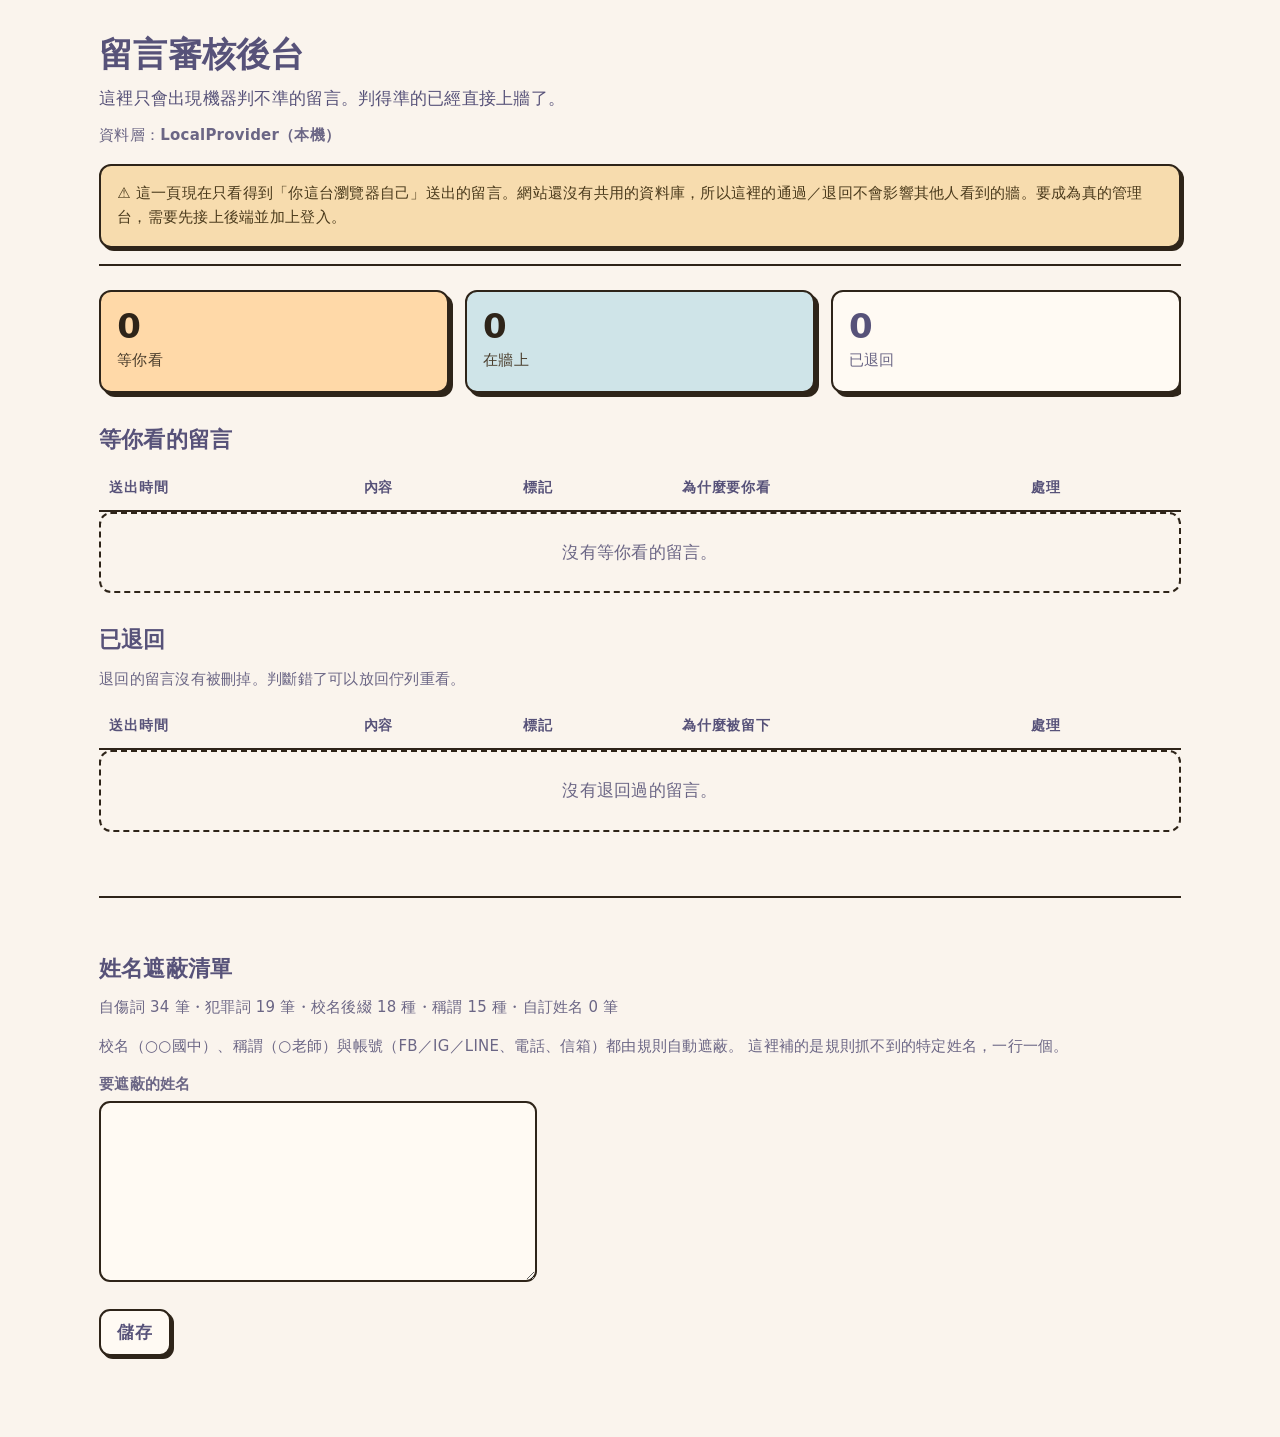
==== admin-k7m2x9.html @ 2429b39d "後台隨站部署，並用五道邊界取代「不部署」 公開頁面不得連到它、robots.txt 不得寫出路徑、noindex、資料層非本機時 自我停用、頁面自己講清楚現在管得到什麼。  ⚠️ 在共用資料庫出現之前" ====
<!doctype html>
<html lang="zh-Hant">
<head>
<meta charset="utf-8">
<meta name="viewport" content="width=device-width, initial-scale=1">
<meta name="robots" content="noindex, nofollow">
<title>留言審核後台</title>
<!-- CSP 用 meta 而不是只靠 _headers：_headers 是 Cloudflare Pages 專用，
     GitHub Pages 完全不讀它（實測線上 404），CSP 因此不會生效。
     meta 版換到任何靜態主機都有效，兩者並存不衝突。 -->
<meta http-equiv="Content-Security-Policy" content="default-src 'self'; img-src 'self' data: blob:; style-src 'self' 'unsafe-inline'; script-src 'self'; connect-src 'self'; font-src 'self'; base-uri 'self'; form-action 'self'">
<link rel="stylesheet" href="styles.css?v=0d4d26f8">
</head>
<body class="admin">

<header class="admin-head">
  <h1>留言審核後台</h1>
  <p class="admin-sub">這裡只會出現機器判不準的留言。判得準的已經直接上牆了。</p>
  <p class="admin-provider">資料層：<strong data-admin="provider">—</strong></p>
  <!-- ⛔ 這塊警語不可拿掉。這一頁是公開可達的，而在 LocalProvider 下它
       只看得到開啟它的那台瀏覽器自己的留言——沒有這段字，它看起來會像
       一個真的在管理全站的後台，那是對使用它的人說謊（G32 在守）。 -->
  <p class="admin-scope" data-admin="scope">—</p>
</header>

<main>
  <ul class="admin-stats" aria-label="目前狀態">
    <li class="admin-stat admin-stat--wait"><b data-admin="count">0</b><span>等你看</span></li>
    <li class="admin-stat admin-stat--live"><b data-admin="count-approved">0</b><span>在牆上</span></li>
    <li class="admin-stat admin-stat--back"><b data-admin="count-rejected">0</b><span>已退回</span></li>
  </ul>

  <section aria-labelledby="q-h">
    <h2 id="q-h">等你看的留言</h2>
    <!-- ⛔ 「為什麼要你看」這一欄不可拿掉：佇列裡只剩機器判不準的留言，
         審核者第一個要知道的不是「這則有什麼旗標」，是「機器在擔心什麼」。 -->
    <table class="queue">
      <thead>
        <tr><th scope="col">送出時間</th><th scope="col">內容</th><th scope="col">標記</th><th scope="col">為什麼要你看</th><th scope="col">處理</th></tr>
      </thead>
      <tbody data-admin="queue"></tbody>
    </table>
    <p class="admin-empty" data-admin="empty">沒有等你看的留言。</p>
  </section>

  <section aria-labelledby="r-h">
    <h2 id="r-h">已退回</h2>
    <!-- ⛔ 退回不刪除（裁定 2026-08-17），而且要能還原：誤判會發生，
         而被誤判的那個人不會知道要來申訴。 -->
    <p class="admin-note">退回的留言沒有被刪掉。判斷錯了可以放回佇列重看。</p>
    <table class="queue">
      <thead>
        <tr><th scope="col">送出時間</th><th scope="col">內容</th><th scope="col">標記</th><th scope="col">為什麼被留下</th><th scope="col">處理</th></tr>
      </thead>
      <tbody data-admin="rejected"></tbody>
    </table>
    <p class="admin-empty" data-admin="rejected-empty">沒有退回過的留言。</p>
  </section>

  <section class="kw-section" aria-labelledby="k-h">
    <h2 id="k-h">姓名遮蔽清單</h2>
    <p class="admin-note" data-admin="kw-summary">—</p>
    <p class="admin-note">校名（○○國中）、稱謂（○老師）與帳號（FB／IG／LINE、電話、信箱）都由規則自動遮蔽。
      這裡補的是規則抓不到的特定姓名，一行一個。</p>
    <form data-admin="kw-form">
      <label for="kw-names">要遮蔽的姓名</label>
      <textarea id="kw-names" data-admin="names" rows="6"></textarea>
      <p><button type="submit">儲存</button></p>
    </form>
    <p class="notice" data-admin="kw-note" hidden></p>
  </section>
</main>

<script src="content.js?v=0d4d26f8"></script>
<script src="js/prefs.js?v=0d4d26f8"></script>
<script src="js/schema.js?v=0d4d26f8"></script>
<script src="js/keywords.js?v=0d4d26f8"></script>
<script src="js/data-provider.js?v=0d4d26f8"></script>
<script src="js/guard.js?v=0d4d26f8"></script>
<script src="js/triage.js?v=0d4d26f8"></script>
<script src="js/admin.js?v=0d4d26f8"></script>
</body>
</html>
---- styles.css ----
/* styles.css — 全站單檔樣式，token 化。
 *
 * 視覺主張（2026-08-21 修正）：「這面牆」是一面**日光下的暖牆**，不是暗牆。
 *   2026-08-20 那版把舞台做成暗牆，Lee 實機看過後的判斷是「太灰暗」——
 *   一個要人願意開口的地方不該讓人覺得走進地下室。舞台改成暖奶油，
 *   留言是貼在牆上的紙，靠陰影與左緣豎線浮起來，不靠明暗對打。
 *   每張紙左緣有一道豎線：金＝還沒有人回應，松青＝已經有人回應了。
 *
 * 色票基底：Rosé Pine Dawn（MIT, github.com/rose-pine/palette）的 base/surface/
 *   overlay/text 直接沿用；強調色沿用它的色相但加深到 WCAG AA
 *   （原始的 gold/love/foam/iris 當文字全部不到 4.5:1，見 :root 註解）。
 *
 * ⛔ 改配色前先跑 node scripts/a11y-probe.js。所有承載文字的組合都算過（見 :root 註解）。
 * ⛔ 零外部資源：無 CDN、無 webfont、無外部圖。字型只用系統字型堆疊（CSP default-src self）。
 */

/* ============================================================
 * 1. 設計代幣
 * ========================================================== */
:root {
  color-scheme: light;
  /* --- 墨與紙：Rosé Pine Dawn。暖奶油，不是灰、更不是暗。 --- */
  --ink:         #575279;   /* Dawn text。紙上 6.66:1／卡上 7.00:1 */
  --ink-soft:    #6b6685;   /* Dawn subtle 加深（原 #797593 只有 4.02）。紙上 4.98:1 */
  --paper:       #faf4ed;   /* Dawn base */
  --card:        #fffaf3;   /* Dawn surface */
  --msg-paper:   #fffaf3;
  --line:        rgba(87, 82, 121, 0.16);
  --line-strong: rgba(87, 82, 121, 0.30);

  /* --- 金：主色。沿用 Dawn gold 的色相，加深到承白字 5.32:1。
   *     ⛔ 不可直接用 Dawn 原色 #ea9d34——承白字只有 2.24:1、當文字只有 2.05:1。
   *     它現在叫 --warm-tint，只做裝飾。 --- */
  --warm:        #9c5c08;   /* 承白字 5.32:1／當文字紙上 4.87:1，兩用皆合格 */
  --warm-text:   #9c5c08;
  --warm-tint:   #ea9d34;   /* Dawn gold。只做邊框與裝飾，永不承載文字 */
  --warm-soft:   #f7dcae;
  --warm-wash:   #fbf0df;

  /* --- 松青：溫暖／已經被回應。取代原本的綠，理由是綠在這組暖色裡會顯髒。 --- */
  --calm:        #56949f;   /* Dawn foam。只做淺底與邊框，永不承載文字 */
  --calm-ink:    #286983;   /* Dawn pine。紙上 5.59:1／卡上 5.88:1／承白字 6.11:1 */
  --calm-text:   #286983;
  --calm-wash:   #e4eef0;

  /* --- 資訊、法律、焦點 --- */
  --focus:       #286983;   /* 承白字 6.11:1 */
  --link:        #286983;   /* 紙上 5.59:1 */
  --ring:        #286983;

  /* --- 牆面：日光下的暖牆。⛔ 不要再做成暗牆（2026-08-20 試過，Lee 否決）。 --- */
  --stage:       #f2e9e1;   /* Dawn overlay */
  --stage-0:     rgba(242, 233, 225, 0);
  --stage-seam:  rgba(87, 82, 121, 0.055);
  --stage-glow:  rgba(234, 157, 52, 0.20);
  --stage-edge:  #e4d9cf;

  /* --- 留言卡左緣豎線：狀態即顏色（對卡片底皆 > 3:1，WCAG 1.4.11） --- */
  --rule-waiting:  #9c5c08;   /* 卡上 5.12:1 */
  --rule-answered: #286983;   /* 卡上 5.88:1 */

  /* --- 草稿標記 --- */
  --draft-bg:    #f7dcae;
  --draft-ink:   #4a3a1c;

  /* --- 分頁主色（2026-08-25 新增）---
   * ⛔ 這兩個色代表「你在哪一頁」，不代表任何狀態。
   *    首頁教會使用者「金＝還沒有人回應／松青＝已經有人回應」；分頁主色一旦跑到
   *    牆上或任何可點元素的字色上，那條規則就會退化成裝飾。
   *    准許位置只有三處：面板當前項左緣、h1 左緣、h2 章節橫條。閘門 G27 在守。
   * 對比（紙 #faf4ed／卡 #fffaf3／面板 #f2e9e1／承白字）：
   *   --case-ink 5.90／6.20／5.37／6.44
   *   --mine-ink 5.62／5.91／5.12／6.14
   * 兩者都是 Rosé Pine Dawn 的色相加深而來（原色 love 3.84、iris 3.47 皆不到 AA）。 */
  --case-ink:    #8c4a5f;   /* cases.html */
  --mine-ink:    #6a5a86;   /* mine.html */

  /* --- 面板底：與 --stage 同值，不新增色相 ---
   * ⛔ --warm 放在它上面只有 4.44:1，不過 AA。面板裡的橘字一律要先坐上
   *    --card(5.12) 或 --warm-wash(4.72)。 */
  --panel:       #f2e9e1;

  /* --- 實色識別帶（面板頁首、跳至主內容、當前字級）---
   * ⛔ 不可用 --ink(#575279)：它當文字沒問題，攤成一大片實色會看出紫調，
   *    跟整站的暖奶油不同調（2026-08-31 實際做出來才看見）。
   *    這個深棕是 --warm(#9c5c08) 的同族暗色，白字 10.87:1。 */
  --band:        #4a3a2c;
  /* 帶子上的次要文字。⛔ 用實色不用 rgba(255,255,255,.8)：
   * 半透明疊色算不出可稽核的比值。--band 上 8.87:1。 */
  --panel-onink: #efe7dd;

  /* --- 求助鈕第二行的號碼：在 --warm 上 4.77:1 ---
   * ⛔ 不可改成 rgba(255,255,255,.9)——半透明疊色算不出可稽核的比值。 */
  --help-num:    #fdf1e0;

  /* --- 留白：六級，全站只用這六個值 ---
   * 節與節 64、子節 24、段落 16。取值以外的間距一律視為違規。 */
  --sp-1: 8px;
  --sp-2: 12px;
  --sp-3: 16px;
  --sp-4: 24px;
  --sp-5: 32px;
  --sp-6: 64px;

  /* --- 字階：五級離散值（17px 基準 ＝ 34／22／17／15／13.6px）---
   * ⛔ 分頁不再用 clamp()：連續值量不出「這是第幾級」，也就沒有階可言。
   *    首頁的彈幕相關字級不吃這一組（那裡的尺寸由軌道高度反推）。 */
  --fs-1: 2rem;
  --fs-2: 1.3rem;
  --fs-3: 1rem;
  --fs-4: 0.88rem;
  --fs-5: 0.8rem;

  /* --- 形狀、節奏、陰影 --- */
  --radius:      12px;
  --radius-sm:   7px;
  --radius-pill: 999px;
  --gap:         clamp(16px, 3vw, 32px);
  --measure:     68ch;
  --shadow-1:    0 1px 2px rgba(87, 82, 121, 0.08);
  --shadow-2:    0 1px 2px rgba(87, 82, 121, 0.10), 0 8px 18px -12px rgba(87, 82, 121, 0.34);
  --shadow-3:    0 2px 5px rgba(87, 82, 121, 0.14), 0 18px 34px -16px rgba(87, 82, 121, 0.44);
  --shadow-up:   0 -12px 24px -20px rgba(87, 82, 121, 0.40);
}

/* 深色模式：把「暖」保住，只換明度關係。
 * 2026-08-19 設計系統盤點出的兩個缺口（--focus 連結 2.49:1、--calm-ink 溫暖字樣 3.07:1）
 * 在這裡修掉——作法是把「當底色的實色」與「當字色的顏色」拆成兩個代幣：
 *   --focus / --calm-ink   永遠是實色底（承白字），兩個主題同值；
 *   --link / --calm-text   是字色，深色模式改亮。 */
/* ⛔ 這個站不跟隨系統深色模式，一律走亮色。
 *
 * 裁定 2026-08-21（Lee）：暗色版本連續三次被判「太灰暗」——
 * 近黑 #0d0b09、紫黑 #191724、暖棕 #1c1512 都一樣。
 * 結論不是「再調一次深色」，是這類網站根本不該有深色版：
 * 一個要人願意開口的地方，不該讓人覺得是在半夜獨自打開它。
 *
 * 原本的深色代幣區塊（約 30 行）已移除，需要時從 git 取回：
 *   git show 94bb1a9:website/styles.css
 *
 * :root 的 color-scheme: light 是必要的——沒有它，系統深色模式下
 * 表單元件（textarea、input、捲軸）仍會被瀏覽器畫成深色，與頁面打架。
 */


/* ============================================================
 * 2. 基礎與字階
 * ========================================================== */
* { box-sizing: border-box; }

html { -webkit-text-size-adjust: 100%; }
/* font-size 見檔尾「無障礙工具列」一節：基準掛在 html 才切得動 */

body {
  margin: 0;
  padding: 0 var(--gap) 64px;
  background: var(--paper);
  color: var(--ink);
  font-family: "Noto Sans TC", "PingFang TC", "Microsoft JhengHei", system-ui, sans-serif;
  font-size: 1rem;
  line-height: 1.75;
  /* 中文在螢幕上稍微鬆開字距比較好讀，也讓整體慢下來——這個網站不該讀起來很急 */
  letter-spacing: 0.015em;
}

main, header, footer { max-width: var(--measure); margin-inline: auto; }

/* 層次靠字重、字距、留白拉開，不靠再多加一種顏色 */
h1, h2, h3 { line-height: 1.3; letter-spacing: 0.005em; font-weight: 700; }
h1 { font-size: clamp(1.6rem, 5vw, 2.4rem); margin: 0 0 0.4em; }
h2 { font-size: clamp(1.2rem, 3.2vw, 1.5rem); margin-top: 2.2em; }
h3 { font-size: 1.06rem; margin: 0 0 0.4em; letter-spacing: 0.02em; }

.tagline { font-size: 1.08em; color: var(--ink-soft); max-width: 34ch; }
.alias-line { color: var(--ink-soft); font-size: 0.95em; }
.hint { color: var(--ink-soft); font-size: 0.92em; }

a { color: var(--link); text-underline-offset: 3px; }
a:focus-visible,
button:focus-visible,
input:focus-visible,
textarea:focus-visible,
[tabindex]:focus-visible {
  outline: 3px solid var(--ring);
  outline-offset: 2px;
}

/* ============================================================
 * 3. 按鈕
 * ========================================================== */
button {
  padding: 10px 20px;
  border: 0;
  border-radius: var(--radius-sm);
  background: var(--warm);
  color: #fff;
  font: inherit;
  font-weight: 600;
  letter-spacing: 0.04em;
  cursor: pointer;
  transition: background-color 0.14s ease, box-shadow 0.14s ease;
}
button:hover { background: var(--warm-text); }
/* 次要鈕仍靠 DOM 順序決定（沿用既有結構，沒有新增 class）。
 * ⚠️ 這條的 margin-left 會誤傷所有「相鄰按鈕」，包括彈幕卡上的五顆鼓勵鈕
 * （每顆多吃 8px，五顆就是 32px，正好是計數變兩位數時被裁掉的那一截）
 * 與工具列，所以下面兩處把它歸零。 */
button + button { margin-left: 8px; background: var(--ink-soft); }
button + button:hover { background: var(--ink); }
.msg-reactions button + button,
.wall-toolbar button + button { margin-left: 0; }
/* 停用態原本完全沒有樣式，看起來跟可按的鈕一模一樣 */
button:disabled,
button:disabled:hover {
  background: var(--line-strong);
  color: var(--ink-soft);
  cursor: not-allowed;
  box-shadow: none;
}

/* ============================================================
 * 4. 橫幅與通知
 * ========================================================== */
.demo-notice {
  margin: 0 calc(var(--gap) * -1);
  padding: 11px var(--gap);
  background: var(--warm-soft);
  color: #3a2b1d;                 /* 8.74:1 */
  font-size: 0.92em;
  border-bottom: 1px solid rgba(58, 43, 29, 0.18);
}



/* 通知列承載白字，用深綠（--calm 只做淺色底與邊框） */
.notice {
  background: var(--calm-ink);
  color: #fff;                    /* 5.42:1 */
  border-radius: var(--radius-sm);
  padding: 11px 15px;
  font-size: 0.92em;
  box-shadow: var(--shadow-1);
}

/* 草稿標記：改成實色塊＋深字。原本是亮黃斜紋配 --ink，
 * 深色模式下字翻白、斜紋還是亮黃，整段讀不到（2026-08-19 設計系統盤點第 4 項）。 */
.draft-badge {
  display: block;
  background: var(--draft-bg);
  color: var(--draft-ink);
  border: 0;
  border-left: 4px solid var(--warm);
  border-radius: 0 var(--radius-sm) var(--radius-sm) 0;
  padding: 10px 14px;
  font-size: 0.9em;
}

/* ============================================================
 * 5. 外框（shell）：桌機＝左主區＋右常駐面板；手機＝主區滿版＋底部 tab bar
 * 面板常駐是裁定（2026-08-19 Q8）——收起來就變成選單，不叫面板了。
 * ========================================================== */
.sr-only {
  position: absolute;
  width: 1px; height: 1px;
  padding: 0; margin: -1px;
  overflow: hidden;
  clip-path: inset(50%);
  white-space: nowrap;
}

/* 明確排出三列，兩條橫幅各佔一列。
 * 原本只宣告 "main panel" 一列：橫幅用 grid-column: 1/-1 佔掉自動產生的第二列，
 * 面板的外層 <div data-shell> 於是被自動排到第三列第一欄——
 * 桌機版的「常駐右側面板」其實掉到牆的下面，右邊那 280px 是空的。
 * 這是實測 getBoundingClientRect 抓到的（面板 top=807.9、left=0、width=984.8）。 */
body.shell-layout {
  padding: 0;
  min-height: 100vh;
  display: grid;
  grid-template-columns: 1fr var(--panel-w, 292px);
  grid-template-rows: auto auto minmax(0, 1fr);
  grid-template-areas:
    "simnotice  simnotice"
    "demonotice demonotice"
    "main       panel";
}
body.shell-layout .sim-notice  { grid-area: simnotice;  margin: 0; }
body.shell-layout .demo-notice { grid-area: demonotice; margin: 0; }
body.shell-layout > [data-shell] { grid-area: panel; min-width: 0; }

.shell-main {
  grid-area: main;
  min-width: 0;              /* 沒有這行，彈幕舞台會把格線撐爆 */
  display: flex;
  flex-direction: column;
  padding: 0 var(--gap);
}

/* 主區內的區塊不再套 --measure 置中：彈幕要滿版才有衝擊力 */
body.shell-layout .shell-main > * { max-width: none; margin-inline: 0; }

/* <main> 原本是 block，彈性鏈在這裡斷掉——.wall-region 的 flex:1 對一個 block 父層無效，
 * 所以舞台高度以前只能靠 min-height: 52vh 硬撐。把 <main> 接回彈性鏈，
 * 舞台才會真的吃掉剩下的高度（也才不用寫死 vh）。 */
body.shell-layout .shell-main > main {
  flex: 1 1 auto;
  display: flex;
  flex-direction: column;
  min-height: 0;
}

/* ---- 右側面板：四段式垂直軌 ----
 * 由上到下＝識別 → 動作 → 去處 → 求助。四段的視覺重量刻意不相等：
 * 只有「說出你的事」有外框、只有求助鈕是實色，其餘是安靜的目錄項。
 *
 * ⛔ 面板底是 --panel(#f2e9e1)，--warm(#9c5c08) 放在它上面只有 4.44:1，不過 AA。
 *    面板裡任何橘字都必須先坐上一塊淺底（--card 5.12／--warm-wash 4.72）才合格。
 *    改面板配色前先跑 node scripts/a11y-probe.js，並自己算一次比值。
 */
.shell-panel {
  position: sticky;
  top: 0;
  align-self: start;
  height: 100vh;
  display: flex;
  flex-direction: column;
  padding: var(--sp-4) var(--sp-3) var(--sp-3);
  background: var(--panel);
  border-left: 1px solid var(--line);
  /* 項目多到超過一個畫面時要捲得動，否則求助鈕會被擠出視窗外 */
  overflow-y: auto;
}

/* ---- 段一：識別 ----
 * 全站唯一常駐的元件，理當承載站名。分頁的頁首因此不必再重複一次站名。 */
.shell-brand {
  padding: 0 var(--sp-1) var(--sp-3);
  border-bottom: 1px solid var(--line);
}
.shell-brand-name {
  margin: 0;
  display: flex;
  align-items: center;
  gap: 10px;
  font-size: 20px;
  font-weight: 700;
  line-height: 1.3;
  letter-spacing: 0.08em;
  color: var(--ink);              /* --panel 上 6.07:1 */
}
/* 站名前的豎線＝整站的識別記號，跟留言卡左緣是同一個語彙 */
.shell-brand-name::before {
  content: "";
  flex: 0 0 auto;
  width: 5px;
  height: 1.05em;
  border-radius: 2px;
  background: var(--warm);        /* 色條非文字，--panel 上 4.44:1 ≥ 3 */
}
.shell-brand-tag {
  margin: 6px 0 0;
  font-size: 0.85em;
  line-height: 1.5;
  color: var(--ink-soft);         /* --panel 上 4.53:1，過但貼線，⛔ 不可再調淺 */
}

.shell-panel ul {
  list-style: none;
  margin: 0;
  padding: 0;
  display: flex;
  flex-direction: column;
  gap: 2px;
}

/* ---- 段二：動作 ----
 * 「說出你的事」是動作不是去處，所以它是面板上唯一的外框鈕。
 * ⛔ 底色不可拿掉：--warm-text 直接放在面板底上只有 4.44:1，
 *    是這塊 --warm-wash(4.72:1) 把它撐過 AA 的。 */
.shell-nav-li--action { margin: var(--sp-3) 0 var(--sp-4); }
/* ⛔ 這幾條必須比 .shell-nav-item 更高權重（多掛一層 .shell-panel）。
 *    兩者同為 0,1,0 時後定義的贏，而基底 .shell-nav-item 寫在下面一段——
 *    外框與底色會被 border:0 / background:transparent 靜默吃掉，
 *    畫面上看起來就是「外框鈕沒有外框」，而且不會有任何錯誤。 */
.shell-panel .shell-nav-item--action {
  border: 1px solid var(--warm);
  border-radius: var(--radius-sm);
  background: var(--warm-wash);
  color: var(--warm-text);        /* --warm-wash 上 4.72:1 */
  font-weight: 700;
}
.shell-panel .shell-nav-item--action .shell-nav-note { color: var(--warm-text); opacity: 0.85; }
.shell-panel .shell-nav-item--action:hover { background: var(--card); }   /* --card 上 5.12:1 */

/* ---- 段三：去處 ----
 * 每一項＝24px 圖標 ＋ 標籤 ＋ 一行說明。有了說明行，這一列就不再讀成按鈕。 */
.shell-nav-item {
  display: grid;
  grid-template-columns: 24px 1fr;
  align-items: start;
  gap: 0 12px;
  width: 100%;
  text-align: left;
  padding: 10px 12px;
  border: 0;
  border-left: 4px solid transparent;
  border-radius: 0 var(--radius-sm) var(--radius-sm) 0;
  background: transparent;
  color: var(--ink);              /* --panel 上 6.07:1 */
  font: inherit;
  font-size: 1em;
  letter-spacing: inherit;
  text-decoration: none;
  cursor: pointer;
  /* ⛔ 只動 background-color 與 border-color：不做位移，面板每頁都在，
   *    常駐元件上的位移動畫會變成整站的抖動。 */
  transition: background-color 0.14s ease, border-color 0.14s ease;
}
.shell-nav-icon {
  grid-row: span 2;
  width: 24px;
  height: 24px;
  margin-top: 2px;
  color: var(--ink-soft);         /* 線稿非文字，--panel 上 4.53:1 ≥ 3 */
}
.shell-nav-label { display: block; font-size: 0.97em; line-height: 1.45; }
.shell-nav-note {
  display: block;
  margin-top: 1px;
  font-size: 0.8em;
  line-height: 1.45;
  color: var(--ink-soft);         /* --panel 上 4.53:1 */
}
/* 桌機用完整標籤，手機用 short——同一份 DOM，兩種長度 */
.shell-nav-item .nav-short { display: none; }

.shell-nav-item:hover { background: var(--warm-wash); }

/* 當前項＝整列換成白卡＋左緣 4px 該頁主色。
 * ⛔ 白卡不是裝飾，是對比的必要條件：橘字只有坐在 --card 上才有 5.12:1。 */
.shell-nav-item[aria-current="page"] {
  background: var(--card);
  border-left-color: var(--warm);
  box-shadow: var(--shadow-1);
}
.shell-nav-item[aria-current="page"] .shell-nav-label {
  color: var(--warm-text);        /* --card 上 5.12:1 */
  font-weight: 700;
}
.shell-nav-item[aria-current="page"] .shell-nav-icon { color: var(--warm-text); }
/* 分頁主色的准許位置之一：面板當前項左緣（其餘兩處＝h1 左緣、h2 章節橫條）。
 * ⛔ 只准出現在 border-left-color，不得成為任何可點元素的前景色（閘門 G27 在守）。 */
.shell-nav-item[data-nav-id="cases"][aria-current="page"] { border-left-color: var(--case-ink); }
.shell-nav-item[data-nav-id="law"][aria-current="page"]   { border-left-color: var(--calm-ink); }

/* ---- 段四：求助 ----
 * 釘在面板底部並與導覽拉開距離——它不是「其中一個去處」。
 * 整個面板只有它是實色，視覺份量刻意最重。 */
.shell-help {
  position: relative;
  margin-top: auto;
  display: flex;
  align-items: center;
  gap: 10px;
  width: 100%;
  background: var(--warm);
  color: #fff;                    /* --warm 上 5.32:1 */
  border: 0;
  border-radius: var(--radius-sm);
  padding: 13px 15px;
  font: inherit;
  font-weight: 700;
  text-align: left;
  line-height: 1.4;
  letter-spacing: inherit;
  cursor: pointer;
  box-shadow: var(--shadow-1);
  transition: box-shadow 0.14s ease;
}
.shell-help::before {
  content: "";
  position: absolute;
  left: 0; right: 0; top: calc(var(--sp-3) * -1);
  border-top: 1px solid var(--line);
}
.shell-help:hover { box-shadow: var(--shadow-2); }
.shell-help-text { display: block; }
.shell-help-t { display: block; }
/* 號碼印在鈕上，不必先點開對話框才看得到（Kids Helpline 的做法）。
 * ⛔ 用實色 --help-num 而不是 rgba(255,255,255,.9)：半透明白算不出可稽核的比值。 */
.shell-help-n {
  display: block;
  margin-top: 3px;
  font-size: 0.82em;
  font-weight: 400;
  letter-spacing: 0.08em;
  font-variant-numeric: tabular-nums;
  color: var(--help-num);         /* --warm 上 4.77:1 */
}
/* 桌機不用圖標——鈕上已經有兩行字。圖標是給手機圓鈕用的。 */
.shell-help-icon { display: none; }

/* ============================================================
 * 6. 首屏：站名、規模、身分分流
 * ========================================================== */
.site-mark {
  padding: 10px 0 8px;
  display: flex;
  flex-wrap: wrap;
  align-items: baseline;
  gap: 2px 14px;
  border-bottom: 1px solid var(--line);
  margin-bottom: 8px;
}
/* 站名前面那道橘色豎線＝整個網站的識別記號，跟留言卡左緣是同一個語彙 */
.site-mark h1 {
  font-size: clamp(1.2rem, 2.1vw, 1.6rem);
  margin: 0;
  letter-spacing: 0.06em;
  display: inline-flex;
  align-items: center;
  gap: 10px;
}
.site-mark h1::before {
  content: "";
  width: 5px;
  height: 1.05em;
  background: var(--warm);
  border-radius: 2px;
}
.site-mark .tagline {
  margin: 0;
  font-size: 1em;
  max-width: none;
  color: var(--warm-text);        /* 紙上 5.47:1。標語是橘的——這是這個站對你的承諾 */
  font-weight: 600;
}
.site-mark .wall-scale { margin: 0; flex-basis: 100%; }
.site-mark .triage { flex-basis: 100%; margin: 6px 0 0; }
.site-mark .alias-line { flex-basis: 100%; margin: 3px 0 0; font-size: 0.82em; line-height: 1.4; }

/* 首屏數字：規模本身就是論述 */
.wall-scale {
  margin: 0 0 8px;
  font-size: 0.92em;
  line-height: 1.3;
  color: var(--ink-soft);
}
/* 數字放大但把行高鎖成 1——不鎖的話這一行光行框就吃掉 46px，
 * 那是從彈幕舞台身上偷走的高度（桌機一條軌道 108px）。 */
.wall-scale strong {
  font-variant-numeric: tabular-nums;
  font-size: 1.6em;
  line-height: 1;
  font-weight: 700;
  color: var(--warm-text);
  letter-spacing: -0.01em;
  margin-right: 1px;
}

/* ---- 首屏分流（版型 C）----
 * 四個國際反霸凌網站的共同做法：一進站先問「你是誰、你要幹嘛」。
 * 三張卡的視覺份量刻意不相等：「我被霸凌」是這個站存在的理由，
 * 所以它是唯一的實色卡；另外兩條走「卡片＋左緣色條」的次級樣式。
 * 顏色沿用全站語彙：橘＝正在受苦的人、綠＝給溫暖的人、藍＝資訊與法律。 */
.triage {
  list-style: none;
  margin: 0 0 8px;
  padding: 0;
  display: grid;
  gap: 10px;
  /* min() 讓窄螢幕也能排成兩欄——三條路各佔一整列會把首屏推掉 60px，
   * 那 60px 是彈幕舞台的半條軌道以上。 */
  grid-template-columns: repeat(auto-fit, minmax(min(100%, 150px), 1fr));
}
.triage-item {
  display: block;
  width: 100%;
  text-align: left;
  border: 1px solid var(--line);
  border-left: 4px solid var(--line-strong);
  border-radius: 0 var(--radius-sm) var(--radius-sm) 0;
  background: var(--card);
  padding: 8px 13px;
  font: inherit;
  cursor: pointer;
  text-decoration: none;
  box-shadow: var(--shadow-1);
  transition: box-shadow 0.14s ease, background-color 0.14s ease, border-color 0.14s ease;
}
.triage-item .t-label { display: block; font-size: 1em; font-weight: 700; letter-spacing: 0.04em; line-height: 1.35; }
.triage-item .t-note  { display: block; font-size: 0.82em; margin-top: 1px; line-height: 1.4; }

.triage-victim {
  background: var(--warm);
  border-color: var(--warm);
  border-left-color: var(--warm-text);
  box-shadow: 0 2px 6px rgba(180, 83, 9, 0.3);
}
.triage-victim .t-label { color: #fff; }      /* 5.02:1 */
.triage-victim .t-note  { color: #fff6ec; }   /* 4.70:1 */
.triage-victim:hover { background: var(--warm-text); border-color: var(--warm-text); }

.triage-bystander { border-left-color: var(--calm-ink); }
.triage-bystander .t-label { color: var(--ink); }
.triage-bystander .t-note  { color: var(--ink-soft); }
.triage-bystander:hover { background: var(--calm-wash); }

.triage-learn { border-left-color: var(--focus); }
.triage-learn .t-label { color: var(--ink); }
.triage-learn .t-note  { color: var(--ink-soft); }
.triage-learn:hover { background: var(--card); }

.triage-item:hover { box-shadow: var(--shadow-2); }

/* ============================================================
 * 7. 留言牆
 * ========================================================== */
.wall-region { flex: 1 1 auto; display: flex; flex-direction: column; min-height: 0; }

/* ---- 檢視切換：做成安靜的分段控制，選取態用墨色不用藍色方塊 ---- */
.wall-toolbar {
  display: flex;
  flex-wrap: wrap;
  align-items: center;
  gap: 6px;
  margin-bottom: 8px;
}
.wall-toolbar button {
  background: transparent;
  color: var(--ink-soft);
  border: 1px solid var(--line);
  border-radius: var(--radius-pill);
  padding: 5px 14px;
  font-size: 0.86em;
  font-weight: 600;
  letter-spacing: 0.05em;
}
.wall-toolbar button:hover { background: var(--warm-wash); color: var(--ink); border-color: var(--line-strong); }
.wall-toolbar button[aria-pressed="true"] {
  background: var(--ink);
  color: var(--paper);            /* 14.16:1 */
  border-color: var(--ink);
}
.wall-toolbar button[aria-pressed="true"]:hover { background: var(--ink); color: var(--paper); }
.wall-toolbar .wall-status { margin-left: auto; }
.wall-status { color: var(--ink-soft); font-size: 0.86em; }

/* ---- 舞台＝一面牆 ----
 * 磚縫是兩層 repeating-linear-gradient（約 5% 不透明度），不是圖檔——
 * CSP 是 default-src self，而且外部圖片一律禁止。
 * 底部那圈暖光讓暗牆不會讀成「空的黑盒子」。 */
.wall-stage {
  position: relative;
  overflow: hidden;
  display: block;
  min-height: 320px;
  height: 60vh;
  border: 1px solid var(--stage-edge);
  border-radius: var(--radius);
  background-color: var(--stage);
  background-image:
    radial-gradient(150% 96% at 50% 116%, var(--stage-glow), transparent 62%),
    repeating-linear-gradient(90deg, var(--stage-seam) 0 1px, transparent 1px 132px),
    repeating-linear-gradient(180deg, var(--stage-seam) 0 1px, transparent 1px 48px);
  box-shadow:
    inset 0 1px 0 rgba(255, 246, 233, 0.06),
    inset 0 26px 44px -34px #000,
    inset 0 -44px 66px -54px #000;
  touch-action: none;
}
.wall-stage[data-mode="board"] { cursor: grab; }
.wall-stage.grabbing { cursor: grabbing; }

/* 左右兩道漸層，讓留言是「從牆裡浮出來、又沉回去」，不是撞到硬邊界就消失。
 * 用 ::before/::after 疊一層靜態塗色，而不是對舞台上 mask——
 * mask 會把整棵移動中的子樹拉進同一個合成層，200 則的幀率就沒了。 */
.wall-frame::before,
.wall-frame::after {
  content: "";
  position: absolute;
  top: 0;
  bottom: 0;
  /* ⛔ 這個寬度要跟卡片寬度成比例，不是隨便給個小數字。
   * 原本 clamp(16px, 3.5%, 44px) 最多 44px，但卡片有 580px 寬——
   * 一張卡在邊界有 500px 是硬切的，切在鼓勵鈕中間，看起來像渲染壞掉
   * 而不是「彈幕流出畫面」（2026-08-24 第一次真的看到畫面才發現）。 */
  width: clamp(72px, 16%, 200px);
  pointer-events: none;
  z-index: 3;
}
.wall-frame::before { left: 0;  background: linear-gradient(90deg, var(--stage), var(--stage-0)); }
.wall-frame::after  { right: 0; background: linear-gradient(270deg, var(--stage), var(--stage-0)); }

/* 首頁的舞台吃掉主區剩下的所有高度：牆是主體，其他東西讓位。
 * min-height 用 px 不用 vh——1280x720 下要保住 3 條軌道（軌道高 = 卡片高 98 + 10 = 108px，
 * 實測舞台 374px 剛好三條）。 */
.wall-region .wall-stage { flex: 1 1 auto; height: auto; min-height: 320px; }

.wall-plane {
  position: absolute;
  inset: 0;
  transform-origin: 0 0;
  will-change: transform;
}

/* ---- 留言卡＝牆上被照亮的一張紙 ----
 * ⛔ 不要加 transition: transform / margin / filter 之類會觸發 layout 或
 *    per-frame 合成成本的東西。彈幕靠 translate3d 移動，200 則要維持 FPS >= 30。
 * 左緣豎線是狀態：橘＝還在等一句話，綠＝已經有人回應了。整面牆掃一眼就知道哪些被接住了。 */
.msg-card {
  position: absolute;
  top: 0;
  left: 0;
  /* 580px 是為了讓五顆帶字的鼓勵鈕排成「一行」。300px 時它們折成三排，
   * 卡片高度暴增，軌道數直接砍到 1 軌。 */
  width: min(580px, 88vw);
  padding: 9px 14px 8px;
  border: 1px solid var(--line);
  border-left: 3px solid var(--rule-waiting);
  border-radius: 2px var(--radius-sm) var(--radius-sm) 2px;
  background: var(--msg-paper);
  box-shadow: var(--shadow-2);
  will-change: transform;
  transition: box-shadow 0.15s ease, border-color 0.2s ease;
}
/* :has() 不支援的瀏覽器只是維持橘色豎線，不會壞掉 */
.msg-card:has(.msg-warmth.has-warmth) { border-left-color: var(--rule-answered); }

.msg-card.paused,
.msg-card:focus-within {
  box-shadow: var(--shadow-3);
  z-index: 2;
}

.msg-body {
  margin: 0;
  font-size: 0.95em;
  line-height: 1.5;
  letter-spacing: 0.02em;
  color: var(--ink);
}
/* 出處併進溫暖那一行，省一整行高度（一行 ≈ 23px，乘以軌道數很有感） */
.msg-attribution { display: none; }

/* 收到的溫暖：0 的時候是邀請，不是分數（裁定 2026-08-18） */
.msg-warmth {
  margin: 4px 0 0;
  font-size: 0.73em;
  line-height: 1.35;
  letter-spacing: 0.02em;
  color: var(--ink-soft);
}
.msg-warmth.has-warmth { color: var(--calm-text); font-weight: 700; }

/* 出處標記：跟在溫暖那一行尾端。⛔ 不可移除——牆上必須看得出哪些不是真人投稿。 */
.msg-source { margin-left: 6px; opacity: 0.8; font-weight: 400; font-style: normal; }

/* ⛔ 鼓勵字樣必須常駐可見。這是網站主軸——受害者說出來、其他人按鈕鼓勵他。
   藏在 hover 後面會讓整面牆只剩傷心話、看不到任何溫暖（G18 在守這件事）。 */
.msg-reactions {
  display: flex;
  flex-wrap: nowrap;
  overflow: hidden;
  gap: 5px;
  margin-top: 6px;
}

.msg-reaction {
  flex: 0 0 auto;
  background: var(--warm-wash);
  color: var(--ink);              /* 14.00:1 */
  border: 0;
  box-shadow: inset 0 0 0 1px var(--line);
  border-radius: var(--radius-pill);
  padding: 5px 10px;
  font-size: 0.78em;
  line-height: 1.4;
  font-weight: 600;
  letter-spacing: 0.03em;
  display: inline-flex;
  gap: 5px;
  align-items: center;
  cursor: pointer;
  transition: background-color 0.12s ease, box-shadow 0.12s ease, color 0.12s ease;
}
.msg-reaction .glyph { color: var(--warm-text); font-size: 1.05em; line-height: 1; }
.msg-reaction .label { white-space: nowrap; }
.msg-reaction:hover {
  background: var(--calm-wash);
  box-shadow: inset 0 0 0 1px var(--calm);
}
.msg-reaction:hover .glyph { color: var(--calm-text); }
.msg-reaction.given {
  background: var(--calm-ink);
  color: #fff;                    /* 5.42:1 */
  box-shadow: inset 0 0 0 1px var(--calm-ink);
}
.msg-reaction.given .glyph,
.msg-reaction.given:hover .glyph { color: #fff; }
.msg-reaction.given:hover { background: var(--calm-ink); box-shadow: inset 0 0 0 1px var(--calm-ink); }
.msg-reaction .count {
  font-variant-numeric: tabular-nums;
  color: inherit;
  opacity: 0.85;
  font-size: 0.92em;
}

.wall-tally {
  margin: 7px 0 0;
  font-size: 0.88em;
  line-height: 1.35;
  color: var(--calm-text);
  font-weight: 700;
  letter-spacing: 0.03em;
}
/* ⛔ 不要再把這行藏起來。2026-08-20 我為了壓縮高度把它 display:none，
   結果全站唯一「怎麼給鼓勵、怎麼讓卡片停住」的說明就消失了，沒有任何
   media query 會把它開回來。要省高度就縮字級，不要整行拿掉。 */
.wall-howto { margin: 2px 0 0; font-size: 0.82em; }

/* 舊的靜態版留言列表樣式（非彈幕頁面沿用） */
.reactions { list-style: none; padding: 0; display: flex; flex-wrap: wrap; gap: 10px; }
.reaction-chip {
  border: 1px solid var(--line);
  border-radius: var(--radius-pill);
  padding: 6px 14px;
  background: var(--card);
  font-size: 0.95em;
}

/* 一般表單（非彈幕頁） */
.compose textarea {
  width: 100%;
  padding: 12px;
  border: 1px solid var(--line-strong);
  border-radius: var(--radius-sm);
  background: var(--card);
  color: var(--ink);
  font: inherit;
  resize: vertical;
}
.compose label { display: block; font-size: 0.9em; color: var(--ink-soft); margin-bottom: 4px; }
.compose-foot { display: flex; align-items: center; justify-content: space-between; margin-top: 8px; }

/* ============================================================
 * 8. 底部常駐輸入列
 * 核心動作是「說出來」，藏進對話框會掉轉換（裁定 2026-08-19）。
 * ========================================================== */
.composer-bar {
  position: sticky;
  bottom: 0;
  z-index: 5;
  padding: 7px 0 9px;
  background: var(--paper);
  border-top: 1px solid var(--line);
  box-shadow: var(--shadow-up);
}
/* 輸入列不再單獨佔一行 label，改用 placeholder；label 留給輔助技術 */
.composer-bar .compose > label {
  position: absolute;
  width: 1px; height: 1px;
  overflow: hidden;
  clip-path: inset(50%);
}
.composer-row { display: flex; gap: 8px; align-items: flex-end; }
.composer-row textarea {
  flex: 1 1 auto;
  min-height: 38px;
  max-height: 30vh;
  padding: 7px 12px;
  border: 1px solid var(--line-strong);
  border-radius: var(--radius-sm);
  background: var(--card);
  color: var(--ink);
  font: inherit;
  line-height: 1.45;
  resize: vertical;
  transition: border-color 0.14s ease, box-shadow 0.14s ease;
}
.composer-row textarea:hover { border-color: var(--warm-tint); }
.composer-row textarea:focus {
  border-color: var(--warm);
  box-shadow: 0 0 0 3px rgba(180, 83, 9, 0.16);
}
.composer-row button { flex: 0 0 auto; align-self: stretch; padding: 8px 24px; line-height: 1.4; }
.composer-bar .hint { display: inline-block; margin-top: 2px; font-size: 0.8em; line-height: 1.4; }


/* ============================================================
 * 9. 求助資源
 * 「求助」在這個站永遠是最高對比、最實的那一塊。
 * ========================================================== */
#help { border-left: 4px solid var(--warm); padding-left: 16px; }
.help-lines { list-style: none; padding: 0; display: flex; flex-wrap: wrap; gap: 8px 20px; }

.help-dialog {
  max-width: 34rem;
  border: 0;
  border-left: 6px solid var(--warm);
  border-radius: 0 var(--radius) var(--radius) 0;
  background: var(--card);
  color: var(--ink);
  padding: 24px 26px;
  box-shadow: var(--shadow-3);
}
.help-dialog::backdrop { background: rgba(16, 13, 11, 0.62); }
.help-dialog h2 { margin-top: 0; letter-spacing: 0.04em; }
.help-dialog .help-lines { flex-direction: column; gap: 8px; font-size: 1.08em; margin: 14px 0; }
.help-dialog a { font-weight: 700; }

/* ============================================================
 * 10. 行銷層：法律三卡、訂閱、分享
 * ========================================================== */
.law-cards { display: grid; gap: 14px; grid-template-columns: repeat(auto-fit, minmax(220px, 1fr)); }
.law-card {
  background: var(--card);
  border: 1px solid var(--line);
  border-top: 3px solid var(--focus);
  border-radius: 0 0 var(--radius-sm) var(--radius-sm);
  padding: 16px 18px 18px;
  box-shadow: var(--shadow-1);
}
.law-card h3 { margin-top: 0; color: var(--ink); }

.subscribe { display: flex; flex-wrap: wrap; gap: 8px; align-items: end; }
.subscribe label { width: 100%; font-size: 0.9em; color: var(--ink-soft); }
.subscribe input {
  flex: 1 1 220px;
  padding: 10px 13px;
  border: 1px solid var(--line-strong);
  border-radius: var(--radius-sm);
  background: var(--card);
  color: var(--ink);
  font: inherit;
}

.shows { padding-left: 1.2em; }
.share-list { list-style: none; padding: 0; display: grid; gap: 10px; }
.share-item {
  display: flex;
  gap: 12px;
  align-items: center;
  justify-content: space-between;
  border: 1px solid var(--line);
  border-left: 3px solid var(--rule-answered);
  border-radius: 0 var(--radius-sm) var(--radius-sm) 0;
  padding: 13px 15px;
  background: var(--card);
  box-shadow: var(--shadow-1);
}
.share-item p { margin: 0; }
.share-item button { flex: 0 0 auto; }
.secondary-cta { display: inline-block; margin-top: 8px; }
.secondary-cta[aria-disabled="true"] { color: var(--ink-soft); text-decoration: line-through; }

/* 分頁本體：內文回到可讀寬度（只有彈幕牆需要滿版）。
 * 需要這條較高優先序的選擇器——上面的 `.shell-main > *` 把 max-width 全部解開了，
 * 結果法律頁的內文一行拉到 908px，長到讀不下去。 */
.page-body { max-width: var(--measure); }
body.shell-layout .shell-main .page-body { max-width: var(--measure); }
.page-body > * + * { margin-top: 1em; }
.page-footnote { margin-top: 28px; padding-top: 12px; border-top: 1px solid var(--line); }

/* ============================================================
 * 11. 後台
 * ========================================================== */
.admin { --measure: 100ch; }
.admin main { overflow-x: auto; }
.queue { width: 100%; border-collapse: collapse; }
.queue caption { text-align: left; color: var(--ink-soft); padding-bottom: 8px; }
.queue th, .queue td { border-bottom: 1px solid var(--line); padding: 10px 8px; text-align: left; vertical-align: top; }
.queue th { font-size: 0.86em; letter-spacing: 0.06em; color: var(--ink-soft); text-transform: none; }
.queue .body-cell { white-space: pre-wrap; }

.flag {
  display: inline-block;
  border-radius: var(--radius-pill);
  padding: 2px 10px;
  font-size: 0.8em;
  font-weight: 600;
  border: 1px solid var(--line);
  margin-right: 4px;
}
.flag-self_harm { background: var(--warm); color: #fff; border-color: var(--warm); }
.flag-masked { background: var(--warm-soft); color: #3a2b1d; border-color: var(--warm-soft); }
.flag-criminal { background: var(--focus); color: #fff; border-color: var(--focus); }
/* 自動審核攔下來的理由。刻意跟 flag 不同色：flag 是「這則留言有什麼特徵」，
   hold 是「機器不敢自己決定」——審核者要一眼分得出這兩件事。 */
.flag-hold { background: #fff; color: var(--ink); border-color: var(--line); }

.kw-section { margin-top: 40px; }
.kw-section textarea {
  width: 100%;
  padding: 10px 13px;
  border: 1px solid var(--line-strong);
  border-radius: var(--radius-sm);
  background: var(--card);
  color: var(--ink);
  font: inherit;
}
.kw-section label { display: block; font-size: 0.9em; color: var(--ink-soft); margin-bottom: 4px; }

/* ---- FPS 讀數（僅 ?fps=1 時出現，驗收用） ---- */
.fps-badge {
  position: fixed;
  left: 12px;
  bottom: 12px;
  z-index: 999;
  background: var(--ink);
  color: var(--paper);
  border-radius: var(--radius-sm);
  padding: 10px 14px;
  font-size: 0.9em;
  font-variant-numeric: tabular-nums;
  max-width: calc(100vw - 24px);
}

/* 舊版首頁的 hero（非 shell 版面沿用） */
.hero { padding: clamp(32px, 8vw, 72px) 0 8px; }

/* ============================================================
 * 12. 尺寸適應
 * ========================================================== */

/* 窄螢幕：五顆鼓勵鈕排不下一行時改成換行，讓卡片長高。
 * ⛔ 寧可少一條軌道也不能把第五顆鼓勵鈕切掉——五種回應全部看得見是 G18 的主軸。
 * 桌機（>=621px）維持單行、卡片 98px，軌道數不受影響。 */
@media (max-width: 620px) {
  .msg-reactions { flex-wrap: wrap; overflow: visible; gap: 5px; }
  .msg-reaction { padding: 3px 9px; font-size: 0.74em; line-height: 1.4; }
  /* 工具列在 343px 寬會折成兩排（多吃 29px，手機一條軌道 150px），縮字級讓它回到一排 */
  .wall-toolbar { gap: 5px; margin-bottom: 4px; }
  .wall-toolbar button { padding: 4px 11px; font-size: 0.8em; }
  .wall-toolbar .wall-status { font-size: 0.76em; }
  /* 手機上卡片會長高（鼓勵鈕換行＋內文折兩行），所以卡片內部一起收緊，
   * 才能在 375x812 保住兩條軌道。桌機不受影響。 */
  .msg-card { padding: 8px 12px 6px; }
  .msg-warmth { margin-top: 3px; font-size: 0.7em; line-height: 1.3; }
  .msg-reactions { margin-top: 5px; }
  .wall-tally { font-size: 0.82em; margin-top: 5px; }
  .composer-bar { padding: 6px 0 8px; }
  .composer-bar .hint { font-size: 0.76em; }
  .wall-region .wall-stage { min-height: 280px; }
}

/* 手機：面板落到底部變 tab bar */
@media (max-width: 820px) {
  body.shell-layout {
    grid-template-columns: 1fr;
    grid-template-rows: auto auto minmax(0, 1fr) auto;
    grid-template-areas:
      "simnotice"
      "demonotice"
      "main"
      "panel";
  }
  /* ---- 手機：面板落到底部成固定四格 tab bar ----
   * ⛔ 拿掉 overflow-x: auto。橫捲的 tab bar 會讓最後一項在 375px 上直接看不見，
   *    而且沒有任何視覺提示說明右邊還有東西。改成等寬格子：放不下就縮字，不藏。
   * ⛔ 高度鎖 64px：composer-bar 的 bottom、shell-main 的 padding-bottom 與
   *    浮動求助鈕的 bottom 全部以這個數字為基準，浮動就會互相蓋住。 */
  .shell-panel {
    position: fixed;
    left: 0; right: 0; bottom: 0;
    top: auto;
    height: auto;
    display: block;
    padding: 0 0 env(safe-area-inset-bottom, 0px);
    background: var(--card);       /* ⛔ 不可改成 --panel：當前項的橘字在它上面只有 4.44:1 */
    border-left: 0;
    border-top: 1px solid var(--line-strong);
    box-shadow: var(--shadow-up);
    overflow: visible;
    z-index: 6;
  }
  /* 站名在手機上由頁面自己的標題承擔，tab bar 只放去處 */
  .shell-brand { display: none; }

  /* 等寬格子，欄數跟著項目數走。
   * ⛔ 不要寫死 repeat(4, 1fr)：nav 的項目數會隨時期變動，寫死之後
   *    多一項會溢出、少一項會留一格空白。 */
  .shell-panel ul {
    display: grid;
    grid-auto-flow: column;
    grid-auto-columns: 1fr;
    align-items: center;
    gap: 0;
    min-height: 64px;
  }
  .shell-nav-li--action { margin: 0; }

  /* ⛔ 這幾條都要帶 .shell-panel。桌機那組動作鈕樣式是
   *    .shell-panel .shell-nav-item--action（0,2,0），而 media query
   *    本身不加權重——只寫 .shell-nav-item--action（0,1,0）會輸給它，
   *    手機上那一格就會維持外框＋底色，在四格並排時變成唯一被框起來的一格。 */
  .shell-panel .shell-nav-item,
  .shell-panel .shell-nav-item--action {
    position: relative;
    display: grid;
    grid-template-columns: 1fr;
    justify-items: center;
    gap: 3px 0;
    padding: 8px 2px 11px;
    border: 0;
    border-radius: 0;
    background: transparent;
    text-align: center;
    color: var(--ink);             /* --card 上 7.00:1 */
  }
  .shell-nav-icon { grid-row: auto; margin-top: 0; }
  .shell-nav-note { display: none; }
  .shell-nav-item .nav-full  { display: none; }
  .shell-nav-item .nav-short { display: inline; }
  .shell-nav-label {
    font-size: 0.72em;
    line-height: 1.25;
    letter-spacing: 0.14em;
    white-space: nowrap;
  }
  .shell-panel .shell-nav-item--action .shell-nav-label { font-weight: 400; }
  .shell-panel .shell-nav-item--action .shell-nav-note  { color: inherit; }
  .shell-panel .shell-nav-item:hover,
  .shell-panel .shell-nav-item--action:hover { background: var(--warm-wash); }

  /* 當前項＝圖標與標籤上橘、外加一條 16px×3px 短線，
   * 取代原本整寬的 border-bottom（整寬的線在四格並排時會連成一條，讀不出哪一格） */
  .shell-panel .shell-nav-item[aria-current="page"],
  .shell-panel .shell-nav-item[data-nav-id="cases"][aria-current="page"],
  .shell-panel .shell-nav-item[data-nav-id="law"][aria-current="page"] {
    background: transparent;
    border-left-color: transparent;
    box-shadow: none;
  }
  .shell-nav-item[aria-current="page"]::after {
    content: "";
    position: absolute;
    left: 50%;
    bottom: 4px;
    transform: translateX(-50%);
    width: 16px;
    height: 3px;
    border-radius: 2px;
    background: var(--warm);       /* --card 上 5.12:1，非文字 ≥ 3 */
  }

  /* ---- 求助＝56px 圓形浮鈕，釘在 tab bar 正上方右側 ----
   * 它是全站唯一的浮動元素，視覺優先權因此最高；也保住「求助常駐每一頁」的裁定。
   * ⛔ 不進 tab bar：進了就變成「四個去處之一」，那正是我們不要的讀法。 */
  .shell-help {
    position: fixed;
    right: 12px;
    bottom: calc(64px + 12px + env(safe-area-inset-bottom, 0px));
    z-index: 7;
    width: 56px;
    height: 56px;
    margin: 0;
    padding: 0;
    display: grid;
    place-items: center;
    border-radius: 50%;
    box-shadow: var(--shadow-3);
  }
  .shell-help::before { display: none; }
  .shell-help-icon { display: block; width: 26px; height: 26px; }
  /* 文字留在 DOM 裡當可讀名稱，只是不畫出來——
   * ⛔ 不可改用 display:none 或 font-size:0，那會讓這顆鈕在報讀器上變成無名按鈕。 */
  .shell-help-text {
    position: absolute;
    width: 1px; height: 1px;
    overflow: hidden;
    clip-path: inset(50%);
    white-space: nowrap;
  }

  /* 輸入列要墊在 tab bar 上方，不能被蓋住。
   * padding-bottom 只需要讓開固定的 tab bar（約 64px）——輸入列自己是 sticky，
   * 在流內已經佔了自己的高度，原本的 126px 等於白白從舞台身上拿走一條軌道。 */
  .composer-bar { bottom: 64px; }
  .shell-main { padding-bottom: 66px; }
  /* 兩條橫幅在 375px 會折成三行、吃掉 77px（半條軌道）。它們是誠信欄位不能拿掉，
   * 但可以縮成公告的字級。 */
  .sim-notice, .demo-notice { font-size: 0.82em; line-height: 1.45; padding: 8px var(--gap); }
  .site-mark { gap: 2px 10px; padding: 6px 0 5px; margin-bottom: 6px; }
  .site-mark .triage { margin: 5px 0 0; }
  .triage-item { padding: 7px 11px; }
  .site-mark .alias-line { font-size: 0.78em; }
}

/* ============================================================
 * 13. 減少動態偏好
 * ========================================================== */
@media (prefers-reduced-motion: reduce) {
  *, *::before, *::after {
    animation-duration: 0.01ms !important;
    animation-iteration-count: 1 !important;
    transition-duration: 0.01ms !important;
  }
}

/* reduced-motion：不漂浮，改成可讀的靜態排列。
 * 選擇器排除 .force-motion——那是驗收鉤子（?motion=force）掛的 class，
 * 真實使用者不會有。用 :not() 排除而不是另外疊一層蓋回去，是因為下面幾條帶
 * !important，inline style 蓋不過，疊上去只會得到「看起來有改其實沒動」的假象。 */
@media (prefers-reduced-motion: reduce) {
  :root:not(.force-motion) .wall-stage { height: auto; min-height: 0; overflow: visible; }
  :root:not(.force-motion) .wall-plane { position: static; transform: none !important; display: grid; gap: 12px; grid-template-columns: repeat(auto-fill, minmax(260px, 1fr)); padding: 14px; }
  :root:not(.force-motion) .msg-card { position: static; width: auto; transform: none !important; }
  /* 靜態網格的卡片比彈幕窄，鼓勵鈕改成可換行，五顆一樣全部看得見 */
  :root:not(.force-motion) .msg-reactions { flex-wrap: wrap; overflow: visible; }
  /* 靜態版沒有橫向流動，左右兩道漸層就沒有意義了 */
  :root:not(.force-motion) .wall-frame::before,
  :root:not(.force-motion) .wall-frame::after { display: none; }
  .msg-reactions { opacity: 1; }
}

/* ================= 放開舞台高度（2026-08-21）=================
 * ⛔ 舞台不要再鎖 vh。原本 52vh 是我自己加的限制，不是規格——
 *    Lee 指出「網頁是可以下拉的」，這句話是對的。鎖住高度的後果是
 *    軌道數與卡片尺寸互斥，我為了多一軌一路把卡片壓成 580×98 的扁條，
 *    每一次壓縮都在扣設計感。現在高度由軌道數決定（wall.js 設定），頁面可捲。
 */
.wall-region .wall-stage { height: auto; min-height: 320px; }

/* 卡片還原成「一張紙」的比例：可以呼吸，字看得清楚。
 * 高度變貴的限制沒有了，所以鼓勵鈕可以換行、不必再擠成一條。 */
.msg-card {
  width: min(520px, 86vw);
  padding: 15px 17px;
}
.msg-body { font-size: 1em; line-height: 1.75; }
.msg-reactions { flex-wrap: wrap; overflow: visible; margin-top: 11px; gap: 6px; }
.msg-reaction { padding: 5px 11px; font-size: 0.85em; }
.msg-warmth { margin-top: 10px; font-size: 0.84em; }

/* 牆變高之後，工具列跟著捲走會很難用——釘在舞台上緣 */
.wall-toolbar {
  position: sticky;
  top: 0;
  z-index: 4;
  padding: 8px 0;
  background: var(--paper);
}

@media (max-width: 820px) {
  .msg-card { width: min(420px, 88vw); padding: 13px 14px; }
}

/* ================= 分頁：可以跳著讀的說明，不是一篇文章（2026-08-25）=================
 * 主張：這三頁要讀起來像一份「有編號、可以跳著讀」的說明。每頁頂端給出可點的
 * 章節清單，每個章節開頭是一條該頁顏色的短橫條 ＋ 一個編號，
 * 除此之外全站只有一種字體、五級字階、三種色條用法。
 *
 * 三種色條用法（超出這三種即為違規）：
 *   1. 4-5px 左緣豎線 ＝ 引用／狀態／當前頁
 *   2. 40px x 3px 橫條 ＝ 章節開頭
 *   3. 16px x 3px 短線 ＝ 手機 tab 當前項
 *
 * ⛔ 分頁主色（--calm-ink／--case-ink／--mine-ink）只准出現在三個位置：
 *    面板當前項左緣、h1 左緣、h2 章節橫條。閘門 G27 在守這件事。
 *    理由寫在 :root 的代幣註解：顏色在首頁已經被賦予「回應狀態」的意義，
 *    分頁主色一旦擴散，那條規則就會退化成裝飾。
 */

/* ⛔ 一定要連 margin-inline: auto 一起寫。上面
 *    `body.shell-layout .shell-main > * { margin-inline: 0 }` 是為了讓彈幕滿版，
 *    但它同時把分頁的置中也關掉了——結果 640px 的欄靠在 1200px 版面的最左邊。 */
body.shell-layout .shell-main > main.page-body,
body.shell-layout .shell-main .page-body,
.page-body {
  max-width: 40rem;                     /* 約 640px，對齊參考站的欄寬 */
  margin-inline: auto;
}
/* 分頁的 header 與頁尾註也要跟著同一條中線，否則標題貼左、內文置中，看起來像壞掉 */
/* ⛔ 這一組每一條都要帶 body.shell-layout .shell-main >：
 *    上面那條 `.shell-main > * { max-width: none }` 是 0,2,1，
 *    只寫 .page-footnote（0,1,0）會輸給它——頁尾註於是攤成 909px，
 *    而內文是 640px，兩條中線對不上（實測 x=32/w=909 vs x=167/w=640）。 */
body.shell-layout .shell-main > .site-mark:has(+ .page-body),
body.shell-layout .shell-main > .page-head,
body.shell-layout .shell-main > .page-footnote,
.page-head,
.page-body ~ .page-footnote {
  max-width: 40rem;
  margin-inline: auto;
  /* ⛔ width:100% 不可拿掉。.shell-main 是 column flex，子項本來會被 stretch 拉滿，
   *    但只要給了 margin-inline:auto，交叉軸的 auto margin 就會取代 stretch，
   *    元素改成「縮到內容寬」——頁首因此只有 427px 而內文是 640px，
   *    兩者中線對不上，看起來像標題被推歪了（實測 getBoundingClientRect 抓到）。 */
  width: 100%;
}

/* ---- 頁首帶 ----
 * 站名已經由常駐面板承擔，分頁頁首因此只留「回去的路 → 標題 → 一行說明」。
 * ⛔ class 保留 site-mark：build-onefile.js 靠它把分頁頁首抓進單檔預覽。 */
.page-head {
  display: block;
  padding: var(--sp-4) 0 0;
  border-bottom: 0;
  margin-bottom: 0;
}
.page-back { margin: 0; font-size: var(--fs-4); line-height: 1.6; }
.page-head h1 {
  margin: var(--sp-2) 0 0;
  display: flex;
  align-items: center;
  gap: 12px;
  font-size: var(--fs-1);
  line-height: 1.25;
  font-weight: 700;
  letter-spacing: 0.005em;
}
/* 分頁主色的准許位置之二：h1 左緣。
 * 與面板當前項的左緣同色——面板與內容因此互相指認「你在哪一頁」。 */
.page-head h1::before {
  content: "";
  flex: 0 0 auto;
  width: 4px;
  height: 1em;
  border-radius: 2px;
  background: var(--ink);
}
.page-head--law   h1::before { background: var(--calm-ink); }   /* 紙上 5.59:1 */
.page-head--cases h1::before { background: var(--case-ink); }   /* 紙上 5.90:1 */
.page-head--mine  h1::before { background: var(--mine-ink); }   /* 紙上 5.62:1 */
.page-sub {
  margin: var(--sp-1) 0 0;
  font-size: 0.95em;
  line-height: 1.7;
  color: var(--ink-soft);               /* 紙上 4.98:1 */
}
.page-head::after {
  content: "";
  display: block;
  margin-top: var(--sp-4);
  border-top: 1px solid var(--line);
}

/* ---- 章節清單 ----
 * ⛔ 不做 <details> 收合：折起來 Ctrl+F 找不到，法規與求助資訊不該被藏。
 * ⛔ 也不做 sticky 側欄：sticky 左欄會把 40rem 內容欄推離視窗中線，
 *    而「內容欄置中」是硬規格。清單留在內容欄裡，所有寬度一致。 */
.page-toc { margin: var(--sp-5) 0; }
.page-toc-h {
  margin: 0 0 var(--sp-1);
  font-size: 0.78rem;
  font-weight: 400;
  letter-spacing: 0.14em;
  line-height: 1.4;
  color: var(--ink-soft);
}
.page-toc ol {
  list-style: none;
  margin: 0;
  padding: 0;
  counter-reset: toc;
  border-top: 1px solid var(--line);
}
.page-toc li { counter-increment: toc; border-bottom: 1px solid var(--line); }
.page-toc a {
  display: grid;
  grid-template-columns: 2.6em 1fr;
  align-items: baseline;
  padding: 10px 2px;
  text-decoration: none;
  color: var(--link);                   /* 紙上 5.59:1 */
  transition: background-color 0.14s ease;
}
.page-toc a::before {
  content: counter(toc, decimal-leading-zero);
  font-size: var(--fs-4);
  font-variant-numeric: tabular-nums;
  letter-spacing: 0.04em;
  color: var(--ink-soft);               /* 紙上 4.98:1 */
}
.page-toc a span { text-decoration: underline; text-underline-offset: 3px; }
.page-toc a:hover { background: var(--warm-wash); }

/* ---- 內文字階與節奏 ----
 * 留白三級：節與節 64／子節 24／段落 16。 */
.page-body h1 { font-size: var(--fs-1); line-height: 1.25; }
/* 章節開頭＝橫條 → 編號 → 標題。
 * ⛔ 拿掉原本的 border-top: 2px solid var(--ink)：640px 的欄裡連續四條重黑線
 *    會把版面切成四塊磚，讀起來是被切斷而不是被分段。 */
.page-body h2 {
  font-size: var(--fs-2);
  font-weight: 700;
  line-height: 1.35;
  margin-top: var(--sp-6);
  padding-top: 0;
  border-top: 0;
}
.page-body { counter-reset: sec; }
/* 一個 ::before 同時做完橫條與編號：橫條是背景漸層（固定 40x3），編號是 content。
 * 編號用 counter 產生，HTML 不寫死數字——插一節不必重編。 */
.page-sec-h::before {
  counter-increment: sec;
  content: "第" counter(sec, cjk-decimal) "節";
  display: block;
  padding-top: 21px;
  margin-bottom: var(--sp-2);
  font-size: 0.78rem;
  font-weight: 400;
  line-height: 1;
  letter-spacing: 0.14em;
  color: var(--ink-soft);               /* 紙上 4.98:1 */
  background-image: linear-gradient(var(--ink), var(--ink));
  background-size: 40px 3px;
  background-repeat: no-repeat;
  background-position: 0 0;
}
/* 分頁主色的准許位置之三：h2 章節橫條（非文字，對紙 >= 3:1）。 */
.page-body--law   .page-sec-h::before { background-image: linear-gradient(var(--calm-ink), var(--calm-ink)); }
.page-body--cases .page-sec-h::before { background-image: linear-gradient(var(--case-ink), var(--case-ink)); }
.page-body--mine  .page-sec-h::before { background-image: linear-gradient(var(--mine-ink), var(--mine-ink)); }
/* 案例頁的編號詞不一樣：那不是「節」，是一件一件的事 */
.page-body--cases .page-sec-h::before { content: "案件" counter(sec, cjk-decimal); }

.page-body h3 { font-size: 1.06rem; font-weight: 700; margin-top: var(--sp-4); }
.page-body p { line-height: 1.85; }
.page-body > * + * { margin-top: var(--sp-3); }
/* ⛔ 章節清單與出血區塊要留節級留白。上面那條  寫在它們後面，
 *    只寫在各自區塊裡的 margin 會被它蓋掉 margin-top（同權重、後者勝）。 */
.page-body > .page-toc { margin-top: var(--sp-5); }
.page-body > .law-help-bleed,
.page-body > .law-sec,
.page-body > .mine-sec,
.page-body > .case { margin-top: var(--sp-6); }

/* 開場段：單純大一級的段落。
 * ⛔ 拿掉原本的左框——左框在新系統裡專屬「引用與提醒」，開場段用了就分不出來。 */
.lede {
  font-size: 1.08em;
  line-height: 1.8;
  color: var(--ink);                    /* 紙上 6.66:1 */
  border-left: 0;
  padding-left: 0;
}

.law-sec { margin-top: var(--sp-6); }
.law-sec > * + * { margin-top: var(--sp-3); }

/* ---- 全頁只留兩種框，形狀相同、顏色不同 ----
 * .law-quote ＝ 法條原文（暖橘左條）
 * .law-note  ＝ 我們對你說的話（松青左條）
 * ⛔ 兩者都無底色、無圓角、無卡片。原本四種框（白卡引用／暖底 note／左框 lede／
 *    白卡 case）在同一頁互相打架，讀者分不出哪一句是法律、哪一句是我們。 */
.law-quote,
.law-note {
  margin: var(--sp-4) 0;
  padding: 2px 0 2px var(--sp-3);
  background: transparent;
  border: 0;
  border-radius: 0;
  border-left: 5px solid var(--warm);   /* 紙上 4.87:1，非文字 >= 3 */
  font-size: 0.97em;
  line-height: 1.85;
  color: var(--ink);                    /* 無底色時 --ink 在紙上 6.66:1 */
}
.law-note { border-left-color: var(--calm-ink); font-size: 0.95em; }  /* 紙上 5.59:1 */
.law-quote cite {
  display: block;
  margin-top: var(--sp-1);
  font-size: 0.84em;
  font-style: normal;
  color: var(--ink-soft);
}

.law-list { padding-left: 1.35em; }
.law-list li { margin-top: 0.6em; line-height: 1.85; }
.law-list-check { list-style: none; padding-left: 0; }
.law-list-check li { padding-left: 1.5em; position: relative; }
.law-list-check li::before {
  content: "";
  position: absolute;
  left: 0; top: 0.66em;
  width: 9px; height: 9px;
  border-radius: 2px;
  background: var(--calm-ink);
}

/* 法定期限是全頁最該被記住的東西，所以做成有編號的步驟。
 * ⛔ 這是全站唯一的圓形編號——章節編號用橫條，兩者不可混用，
 *    混用之後「圓形＝法定期限」這個記號就沒有辨識度了。 */
.law-steps { list-style: none; counter-reset: s; padding-left: 0; margin: var(--sp-4) 0 0; }
.law-steps > li {
  counter-increment: s;
  position: relative;
  padding-left: 46px;
  margin-top: var(--sp-4);
}
.law-steps > li::before {
  content: counter(s);
  position: absolute;
  left: 0; top: 0;
  width: 32px; height: 32px;
  display: grid; place-items: center;
  border-radius: var(--radius-pill);
  background: var(--warm);
  color: #fff;                          /* 5.32:1 */
  font-size: 0.95em;
  font-weight: 700;
  font-variant-numeric: tabular-nums;
}
.law-steps .step-t { display: block; font-weight: 700; padding-top: 5px; }
.law-steps p { margin: 4px 0 0; font-size: 0.97em; }

.law-table { width: 100%; border-collapse: collapse; margin: var(--sp-4) 0; font-size: 0.95em; }
.law-table caption { text-align: left; color: var(--ink-soft); font-size: 0.88em; padding-bottom: var(--sp-1); }
.law-table th, .law-table td { border-bottom: 1px solid var(--line); padding: 10px 6px; text-align: left; vertical-align: top; }
.law-table thead th { border-bottom: 2px solid var(--ink); font-weight: 700; }
.law-table td:first-child { width: 38%; }

/* ---- 「可以找誰」＝頁尾出血區塊 ----
 * 從內文流裡抽出來變成一整塊，因為這一段是所有人最需要、也最常沒讀到的。
 * 號碼在不點開任何東西之前就看得到。 */
.law-help-bleed {
  margin: var(--sp-6) calc(var(--gap) * -1) 0;
  padding: var(--sp-5) var(--gap);
  background: var(--calm-wash);
}
.law-help-bleed .page-sec-h::before { color: var(--calm-text); }  /* --calm-wash 上 5.17:1 */
.law-contacts { list-style: none; padding: 0; margin: var(--sp-4) 0 0; }
.law-contacts li {
  display: flex; gap: 14px; align-items: baseline;
  padding: var(--sp-2) 0;
  border-bottom: 1px solid var(--line);
}
/* ⛔ 號碼不可用 --warm-text：它在 --calm-wash 上只有 4.51:1，貼線。
 *    用 --ink（6.16:1），並靠字級與字重讓它顯眼，不靠顏色。 */
.law-contacts .c-num {
  flex: 0 0 4.2em;
  font-size: 1.5em;
  line-height: 1.3;
  font-variant-numeric: tabular-nums;
  font-weight: 700;
  letter-spacing: -0.01em;
  color: var(--ink);                    /* --calm-wash 上 6.16:1 */
}
.law-contacts .c-body { flex: 1 1 auto; line-height: 1.75; }
.law-contacts .c-body strong { color: var(--calm-text); }   /* --calm-wash 上 5.17:1 */
.law-help-bleed .law-note { border-left-color: var(--ink-soft); }

/* 條文出處壓成頁尾兩行——它是給要查證的人用的，不是給第一次讀的人用的 */
.law-sources {
  border-top: 1px solid var(--line);
  margin-top: var(--sp-6);
  padding-top: var(--sp-4);
  font-size: 0.88em;
}
.law-sources h2 {
  font-size: var(--fs-4);
  margin-top: 0;
  letter-spacing: 0.1em;
  color: var(--ink-soft);
}
.law-sources .law-list li { margin-top: 4px; line-height: 1.7; }

/* ---- 案例頁 ----
 * ⛔ 拿掉白卡（--card ＋ 1px 邊 ＋ 12px 圓角）。四張等大白卡疊起來讀成 FAQ 列表，
 *    而且卡片邊框在 640px 欄裡會把每一件事框成「一則貼文」。
 *    改成無框長版，靠留白與色條分節。 */
.case {
  position: relative;
  margin-top: var(--sp-6);
  padding: 0;
  background: transparent;
  border: 0;
  border-radius: 0;
}
/* 案件之間＝一條 64px 短線靠左，不是整寬橫線。整寬橫線會把長版切回四塊磚。 */
.case + .case::before {
  content: "";
  display: block;
  width: 64px;
  height: 1px;
  background: var(--line-strong);
  margin-bottom: var(--sp-6);
}
.case h2 { margin-top: 0; border-top: 0; padding-top: 0; max-width: none; }

/* 插圖與標籤一起浮到右邊，讓文字咬合上來，不再用 position:absolute ＋
 * max-width: calc(100% - 82px) 那組閃避 */
.case-mark-wrap {
  float: right;
  width: 96px;
  margin: 0 0 var(--sp-2) var(--sp-4);
  text-align: center;
}
.case-mark { position: static; width: 72px; height: 72px; top: auto; right: auto; }
/* ⛔ 標籤不做 pill：pill 與牆上五顆鼓勵鈕撞語彙，
 *    讀者會以為那是可以按的東西。改成插圖下的一行小字。 */
.case-tag {
  display: block;
  margin: 4px 0 0;
  padding: 0;
  border-radius: 0;
  background: transparent;
  font-size: var(--fs-5);
  font-weight: 700;
  letter-spacing: 0.08em;
  line-height: 1.4;
  color: var(--ink-soft);               /* 紙上 4.98:1 */
  max-width: none;
}

/* 雙欄定義列表：左欄是標籤，右欄才是主體。
 * 原本 16 個橘色大字距 dt 各佔一整行，在 640px 欄裡不斷閃；
 * 改成左欄之後眼睛沿著一條隱形的線走。 */
.case-dl {
  display: grid;
  grid-template-columns: 7.5em 1fr;
  column-gap: var(--sp-3);
  row-gap: 0;
  margin: var(--sp-4) 0 0;
}
.case-dl dt {
  grid-column: 1;
  margin-top: var(--sp-3);
  text-align: right;
  font-size: 0.86em;
  font-weight: 700;
  line-height: 2.15;                    /* 對齊 dd 首行基線（dd 17px x 1.85） */
  letter-spacing: 0.06em;
  color: var(--ink-soft);               /* 紙上 4.98:1 */
}
.case-dl dd {
  grid-column: 2;
  margin: var(--sp-3) 0 0;
  line-height: 1.85;
}
/* 「如果換一個做法」是每一件事的收束，給它一條邊。
 * ⛔ 這條邊不可用 --case-ink：分頁主色只准出現在三個位置，這裡不是其中之一。 */
.case-dl dd:last-of-type {
  padding-left: var(--sp-2);
  border-left: 3px solid var(--ink-soft);   /* 紙上 4.98:1，非文字 >= 3 */
}
.case-cta {
  clear: both;
  margin-top: var(--sp-6);
  padding: 2px 0 2px var(--sp-3);
  border-left: 5px solid var(--warm);
  background: transparent;
  border-radius: 0;
  line-height: 1.85;
}

/* ---- 我說過的話 ---- */
.mine-sec { margin-top: var(--sp-6); }
.mine-sec > * + * { margin-top: var(--sp-3); }
/* 這一頁對新訪客 100% 是空的，所以空狀態就是主畫面：
 * 96px 插圖 ＋ 一行字 ＋ 一顆實色鈕，置中出血。 */
.mine-empty {
  margin: var(--sp-4) calc(var(--gap) * -1) 0;
  padding: var(--sp-6) var(--gap);
  text-align: center;
  background: var(--card);
  border-top: 1px solid var(--line);
  border-bottom: 1px solid var(--line);
}
/* ⛔ 描邊不可用 --line-strong：它對紙只有 1.58:1，遠不到非文字 3:1。
 *    這是全頁最大的圖形，不能只有隱約的一圈。 */
.mine-empty-mark { display: block; width: 96px; height: 96px; margin: 0 auto; }
.mine-empty-t {
  margin: var(--sp-3) 0 0;
  font-size: 0.95em;
  line-height: 1.7;
  color: var(--ink-soft);               /* --card 上 5.23:1 */
}
.mine-empty-a { margin: var(--sp-4) 0 0; }
.mine-empty-btn {
  display: inline-block;
  padding: 12px 24px;
  border-radius: var(--radius-sm);
  background: var(--warm);
  color: #fff;                          /* 5.32:1 */
  font-weight: 700;
  letter-spacing: 0.04em;
  text-decoration: none;
  box-shadow: var(--shadow-1);
  transition: box-shadow 0.14s ease;
}
.mine-empty-btn:hover { box-shadow: var(--shadow-2); }

/* ---- 分頁插圖（內嵌 SVG）----
 * ⛔ 一律內嵌 SVG，不要用 <img src>。CSP 是 default-src 'self'，
 *    而且內嵌才能吃 var(--warm) 這些代幣、跟著配色一起變。
 */
.law-hero {
  display: block;
  width: 100%;
  height: auto;
  margin: 0 0 var(--sp-4);
}

.page-footnote {
  margin-top: var(--sp-5);
  padding-top: var(--sp-2);
  border-top: 1px solid var(--line);
}

@media (max-width: 560px) {
  /* 插圖改成標題上方靠左的一橫排，不再浮動——96px 的浮動區塊在 320px 欄裡
   * 只留 200px 給文字，每一行都在折。 */
  .case-mark-wrap {
    float: none;
    width: auto;
    display: flex;
    align-items: center;
    gap: var(--sp-2);
    margin: 0 0 var(--sp-1);
    text-align: left;
  }
  .case-mark { width: 56px; height: 56px; }
  .case-tag { margin: 0; }
  /* 雙欄在窄螢幕落回單欄：7.5em 的左欄會把右欄壓到 12 個中文字寬 */
  .case-dl { display: block; }
  .case-dl dt { text-align: left; line-height: 1.6; margin-top: var(--sp-3); }
  .case-dl dd { margin-top: 4px; }
  .page-head h1 { font-size: 1.7rem; }
  .page-head { padding-top: var(--sp-3); }
}

/* ---- 用「加寬」換「變矮」，進而換到更多軌道（2026-08-21）----
 * 520px 寬時五顆鼓勵鈕會折成兩排，卡片高度 162px；加寬到 580px 讓它們排成一行，
 * 高度掉到約 120px。卡片沒有變擠（padding 與字級不動），只是變得比較寬，
 * 但每軌省下 40px，在 620px 高的視窗就多一條軌道。
 * ⛔ 不要再靠縮 padding 或字級去擠軌道——那是 2026-08-20 那條扁條卡的來源。
 */
.msg-card { width: min(580px, 88vw); }
.msg-reactions { flex-wrap: nowrap; }

/* hero 再讓一點高度給牆：代號併進同一行、標題與標語同一行 */
.site-mark .alias-line { display: inline; margin-left: 10px; }
.site-mark .wall-scale { flex-basis: auto; }

@media (max-width: 620px) {
  .msg-card { width: min(440px, 90vw); }
  .msg-reactions { flex-wrap: wrap; }
}

/* ---- 卡片垂直瘦身：削「間距」不削「字」（2026-08-24）----
 * ⛔ 分辨清楚兩種瘦身：縮字級與縮 padding 會讓卡片變擠（2026-08-20 的扁條卡就是那樣）；
 *    這裡削的是行距與各段之間的空隙，字級與左右 padding 完全不動。
 *    每省 30px，在一般視窗就多換到一條軌道。
 */
.msg-card { padding: 12px 17px; }
.msg-body { line-height: 1.62; }
.msg-reactions { margin-top: 8px; }
.msg-warmth { margin-top: 7px; }

/* 再削 7px：620px 高的視窗差 0.02 條軌道就進得了 3 軌（實測可用 463 ÷ 軌距 155 = 2.98）。
 * 削的仍然是間距不是字級——左右 padding 與字級一個都沒動。 */
.msg-card { padding: 10px 17px; }
.msg-reactions { margin-top: 7px; }
.msg-warmth { margin-top: 5px; }

/* ================= 牆自己可以上下捲（2026-08-24）=================
 * Lee：直接讓留言板畫布可以上下移動不可以嗎？——可以，而且比把牆塞進
 * 剩餘空間乾淨得多。軌道數不再被視窗高度綁死：牆固定佔一個畫面，
 * 軌道想放幾條放幾條，看不完的往下捲。
 *
 * ⛔ 淡出掛在 .wall-frame（不捲動）而不是 .wall-stage（捲動），
 *    否則兩道漸層會跟著內容一起捲走。
 */
.wall-frame {
  position: relative;
  flex: 1 1 auto;
  min-height: 0;
  border: 1px solid var(--stage-edge);
  border-radius: var(--radius);
  overflow: hidden;
}
.wall-region .wall-frame + * { margin-top: 8px; }

.wall-stage {
  overflow-y: auto;
  overflow-x: hidden;
  overscroll-behavior-y: contain;   /* 捲到底不要把整個頁面帶著跑 */
  border: 0;
  border-radius: 0;
  scrollbar-width: thin;
}
/* 漂浮模式要能用手指上下捲；畫布模式才需要攔截手勢做拖曳平移 */
.wall-stage[data-mode="danmaku"] { touch-action: pan-y; }
.wall-stage[data-mode="board"]   { touch-action: none; }

/* 平面撐開成完整軌道高度，捲動就是在捲它。
 * ⛔ 必須把 bottom 放掉：.wall-plane 是 inset:0，top 與 bottom 同時成立時
 *    height 會被忽略，平面永遠等於舞台高度，最後一軌就會被切掉 28px。 */
.wall-stage[data-mode="danmaku"] .wall-plane {
  bottom: auto;
  height: var(--plane-h, 100%);
}

/* ⛔ hidden 屬性必須永遠贏。
 * 任何自訂的 display（例如 .site-mark 的 flex）都會蓋過瀏覽器預設的
 * [hidden]{display:none}，元素明明標了 hidden 卻還在畫面上——
 * 而且用 el.hidden 檢查會回報 true，看起來像修好了（2026-08-24 踩到）。 */
[hidden] { display: none !important; }

/* ---- 我說過的話 ---- */
.share-state { margin: 4px 0 0; font-size: 0.84em; color: var(--calm-text); }
.share-item.is-pending { border-style: dashed; }
.share-item.is-pending .share-state { color: var(--warm-text); }


/* ⛔ 靜態退路必須跳過捲動外框。
 * .wall-frame 的 overflow:hidden ＋ flex 固定高度是為了「牆自己上下捲」而加的，
 * 但 reduced-motion 的退路是把留言攤成一個很高的靜態網格——被那個外框一裁，
 * 60 張卡有 51 張直接消失（2026-08-24 實測）。
 * 加任何裁切／固定高度的容器時，都要回來確認這一段。 */
@media (prefers-reduced-motion: reduce) {
  :root:not(.force-motion) .wall-frame {
    overflow: visible;
    flex: none;
    border: 0;
    border-radius: 0;
  }
  :root:not(.force-motion) .wall-stage {
    overflow: visible;
    height: auto !important;
  }
}

/* ---- 卡片署名 ----
 * 作者要能在牆上認出「那句是我說的」。代號是本機生成、不可識別的，
 * 顯示它不會削弱匿名承諾——反而是說出來之後唯一的回音。
 */
.msg-who {
  display: flex;
  align-items: center;
  gap: 6px;
  margin: 7px 0 0;
  font-size: 0.82em;
  color: var(--ink-soft);
}
.who-dot {
  flex: 0 0 auto;
  width: 8px;
  height: 8px;
  border-radius: 50%;
  background: var(--warm-tint);
}
.who-mine {
  margin-left: 2px;
  padding: 1px 8px;
  border-radius: var(--radius-pill);
  background: var(--calm-ink);
  color: #fff;
  font-size: 0.92em;
}
/* 自己的留言在牆上要一眼認得出來 */
.msg-card.is-mine {
  border-color: var(--calm-ink);
  box-shadow: var(--shadow-2), 0 0 0 1px var(--calm-ink);
}

/* 送出提示裡的連結：底色是深松青，連結色要跟著換 */
.notice-link { color: #fff; text-decoration: underline; font-weight: 600; }

/* ================= 14. 全站視覺統一（2026-08-25）=================
 * 這一章把首頁與分頁收進同一套語彙。⛔ 只動樣式，不動機制：
 * 軌道計算、LANE_H、飄移、回收、applyStageHeight、內部捲動、?motion=force
 * 都在 wall.js，本章一行都不碰；.msg-card 也沒有加任何會觸發 layout 的轉場。
 *
 * 四條全站規則：
 *   字重  只有 400 與 700（例外具名在下方 .msg-reaction）
 *   留白  只有 --sp-1..6（8/12/16/24/32/64）
 *   圓角  --radius(12) 用於大面積容器、--radius-sm(7) 用於控制項、pill 只給 chip
 *   線條  左緣豎線＝狀態／橫條＝分節／1px --line＝分隔，超出即為違規
 */

/* 字重：合成假粗體在 Microsoft JhengHei／PingFang TC 上會糊，
 * 因為這兩套沒有 500/600 的實體字重。全站因此只用 400 與 700。 */
button { font-weight: 700; }
.wall-toolbar button { font-weight: 700; }
.triage-item .t-label { font-weight: 700; }
.site-mark .tagline { font-weight: 400; }
/* ⛔ 具名例外：五顆鼓勵鈕維持 600。
 *    它們在桌機是 nowrap 排成一行、卡片寬 580px，加粗會把第五顆推出卡片外，
 *    而「五種回應全部看得見」是 G18 的主軸。字重讓位給可見性。 */
.msg-reaction { font-weight: 600; }

/* ---- 首屏：站名讓位給規模 ----
 * ⛔ 全部用 .site-mark:not(.page-head) 收斂。分頁的 header 同時掛著 site-mark
 *    與 page-head（site-mark 是 build-onefile.js 抓頁首用的鉤子，不能拿掉），
 *    而本章寫在檔案最後面——不收斂的話這裡的 h1 1.15rem 會蓋掉分頁的 2rem，
 *    分頁標題會一起縮水。
 * 站名已經由常駐面板承擔一次，首屏再放一個同樣大的標題只是重複。
 * 首頁真正的主角是「有多少句話沒說出口」，所以識別行壓小，數字放大。 */
.site-mark:not(.page-head) {
  padding: var(--sp-2) 0 var(--sp-1);
  gap: 2px var(--sp-2);
  margin-bottom: var(--sp-1);
}
.site-mark:not(.page-head) h1 {
  font-size: 1.15rem;
  letter-spacing: 0.08em;
  gap: 9px;
}
.site-mark:not(.page-head) h1::before { width: 5px; height: 1.05em; }
/* ⛔ 標語從 --warm-text 改回 --ink-soft（紙上 4.98:1）。
 *    橘色在這個站是有意義的：金＝還沒有人回應、金＝主要動作。
 *    標語不是狀態也不是動作，佔用橘色只會稀釋那條規則。 */
.site-mark:not(.page-head) .tagline { font-size: 0.95em; color: var(--ink-soft); }
.wall-scale { margin: var(--sp-1) 0; font-size: 0.95em; }
.wall-scale strong { font-size: 1.75em; }
.site-mark:not(.page-head) .alias-line { color: var(--ink-soft); }

/* ---- 身分分流：三張卡的視覺份量刻意不相等 ----
 * 「我被霸凌」是這個站存在的理由，所以它是唯一的實色卡。
 * 另外兩條走「1px 邊 ＋ 4px 左緣色條」的次級樣式，與留言卡同一個語彙。 */
.triage { gap: var(--sp-1); margin: 0 0 var(--sp-1); }
.triage-item {
  padding: 10px var(--sp-2);
  border-left-width: 4px;
  border-radius: 0 var(--radius-sm) var(--radius-sm) 0;
  /* ⛔ 位移只用 transform，且已被全域 reduced-motion 區塊降到 0.01ms */
  transition: box-shadow 0.14s ease, background-color 0.14s ease,
              border-color 0.14s ease, transform 0.14s ease;
}
.triage-item:hover { transform: translateY(-1px); }
.triage-item .t-label { letter-spacing: 0.05em; }
.triage-item .t-note { margin-top: 2px; }

/* ---- 工具列：安靜的分段控制 ---- */
.wall-toolbar { gap: var(--sp-1); margin-bottom: var(--sp-1); padding: var(--sp-1) 0; }
.wall-toolbar button { letter-spacing: 0.06em; }

/* ---- 牆面：日光下的暖牆 ----
 * ⛔ 不要再做成暗牆（2026-08-20 試過，Lee 否決）。
 * 磚縫壓得更淡、底部暖光收窄：磚縫太明顯時，整面牆會跟卡片的邊搶注意力。
 * 只改塗色，不改任何尺寸——舞台高度與軌道數仍由 wall.js 決定。 */
:root {
  --stage-seam: rgba(87, 82, 121, 0.042);
  --stage-glow: rgba(234, 157, 52, 0.16);
}
.wall-frame { border-radius: var(--radius); }

/* ---- 留言卡＝牆上被照亮的一張紙 ----
 * ⛔ 不得加會觸發 layout 的 transition／animation（transform／margin／width／height）。
 *    彈幕靠 translate3d 移動，200 則要維持 FPS >= 30。這裡只動 box-shadow 與 border-color。
 * 左緣豎線加寬到 4px，與分流卡、引用、狀態統一成同一種豎線語彙。
 * ⚠️ 只改 border-left 的「寬度」不改高度，所以 measureLaneHeight() 量到的
 *    卡片高度不變，軌距與軌道數不受影響。 */
.msg-card {
  border-left-width: 4px;
  border-radius: 2px var(--radius-sm) var(--radius-sm) 2px;
  transition: box-shadow 0.15s ease, border-color 0.2s ease;
}
.msg-who { color: var(--ink-soft); }

/* ---- 底部常駐輸入列 ---- */
.composer-bar { padding: var(--sp-1) 0 10px; }
.composer-row { gap: var(--sp-1); }
.composer-row textarea { border-radius: var(--radius-sm); }
.composer-row button { padding: 9px var(--sp-4); letter-spacing: 0.06em; }

/* ---- 求助對話框 ---- */
.help-dialog { border-left-width: 5px; }
.help-dialog h2 { letter-spacing: 0.06em; font-weight: 700; }

/* ---- 「我說過的話」的每一則 ----
 * 狀態＝左緣豎線的顏色，與首頁留言卡同一條規則：
 *   金   ＝ 還在檢視中，牆上還看不到
 *   松青 ＝ 已經在牆上了
 * 同一個人因此在兩個地方學到同一條規則，不必學第二次。
 * ⛔ 不要改回虛線邊框：虛線讀起來像「壞掉」或「暫存」，不像「正在被看」。 */
.share-list { gap: var(--sp-1); margin: var(--sp-3) 0 0; padding: 0; }
.share-item {
  display: block;
  border: 1px solid var(--line);
  border-left: 4px solid var(--rule-answered);   /* 卡上 5.88:1，非文字 >= 3 */
  border-radius: 0 var(--radius-sm) var(--radius-sm) 0;
  padding: var(--sp-2) var(--sp-3);
}
.share-item.is-pending {
  border-style: solid;
  border-left-color: var(--rule-waiting);        /* 卡上 5.12:1 */
}
.share-item p { margin: 0; line-height: 1.75; }
.share-state {
  margin: 6px 0 0;
  font-size: 0.84em;
  font-weight: 700;
  letter-spacing: 0.03em;
  color: var(--calm-text);                       /* 卡上 5.88:1 */
}
.share-item.is-pending .share-state { color: var(--warm-text); }   /* 卡上 5.12:1 */

/* ---- 焦點環：非文字對比 >= 3:1（WCAG 1.4.11）----
 * --ring 對紙 5.59、對舞台 5.09，兩處都過。offset 留 2px 讓環不咬住字。 */
a:focus-visible,
button:focus-visible,
input:focus-visible,
textarea:focus-visible,
[tabindex]:focus-visible {
  outline: 3px solid var(--ring);
  outline-offset: 2px;
  border-radius: 2px;
}

/* ⛔ hidden 屬性必須永遠贏。本章給 .mine-empty、.share-item、.page-head 等
 *    都指定了自訂 display，全域那條 [hidden]{display:none!important} 因此
 *    比以往更重要——它帶 !important，所以位置在前也照樣勝出。
 *    ⛔ 不要移除，也不要在任何地方用 !important 覆蓋 display。 */

/* ---- reduced-motion ----
 * 本章新增的容器（.page-toc／.mine-empty／.law-help-bleed／.case-mark-wrap／
 * .shell-panel）都沒有固定高度，也沒有 overflow:hidden，
 * 因此不會像 .wall-frame 那樣把靜態退路的內容裁掉。
 * ⛔ 面板是唯一有 overflow 的新容器（overflow-y:auto，只在面板自己身上），
 *    它不包住任何頁面內容，靜態退路不受影響。
 * 本章新增的轉場只有 box-shadow／background-color／transform，
 * 全部落在上面第 13 章的全域降速規則裡。 */
@media (prefers-reduced-motion: reduce) {
  .triage-item:hover { transform: none; }
}

/* ================================================================
 * 無障礙工具列（2026-08-31）
 * 參考公共圖書館網站的做法：字級切換與「跳至主內容」是常設功能，
 * 不是設定頁裡的選項。
 * ================================================================ */

/* 字級基準改掛在 html 上。
 * ⛔ 原本 17px 寫在 body、html 留在瀏覽器預設的 16px，所以 --fs-1: 2rem
 *    其實是 32px 不是註解寫的 34px——整組字階跟它自己的說明差了 6%。
 *    掛到 html 之後註解的算法才成立，字級切換也才有東西可切。 */
html { font-size: 17px; }
html[data-fs="sm"] { font-size: 15px; }
html[data-fs="lg"] { font-size: 20px; }

/* 跳至主內容：鍵盤使用者的第一個 Tab。
 * 平常看不見，但**不是 display:none**——那樣它就不在 tab 序列裡，等於沒做。 */
.skip-link {
  position: absolute;
  left: var(--sp-3);
  top: 0;
  z-index: 100;
  transform: translateY(-140%);
  padding: 10px var(--sp-3);
  background: var(--band);
  color: #fff;                      /* --band 上 10.87:1 */
  border-radius: 0 0 var(--radius-sm) var(--radius-sm);
  text-decoration: none;
  font-size: var(--fs-4);
  transition: transform 0.12s ease;
}
.skip-link:focus { transform: translateY(0); }

/* ---- 面板識別段：實色帶 ----
 * 公共機構網站的共同語彙是一條實色導覽帶。站名坐在實色上，
 * 一眼就讀成「這是一個機構在維護的地方」，而不是某個人的作品。
 * 順帶把橘色的用法從三處收斂成兩處（動作鈕、求助鈕）——
 * 站名的橘色豎線在實色帶裡是多餘的，拿掉之後面板安靜很多。 */
.shell-brand {
  margin: calc(var(--sp-4) * -1) calc(var(--sp-3) * -1) var(--sp-3);
  padding: var(--sp-3) var(--sp-3) var(--sp-2);
  background: var(--band);
  border-bottom: 0;
}
.shell-brand-name { color: #fff; }             /* --band 上 10.87:1 */
.shell-brand-name::before { display: none; }
.shell-brand-tag { color: var(--panel-onink); } /* --band 上 8.87:1 */

/* ---- 字級切換列 ----
 * 貼著識別帶下緣，對應圖書館網站把它放在頁首工具列的位置。 */
.shell-tools {
  display: flex;
  align-items: center;
  gap: var(--sp-1);
  margin: 0 0 var(--sp-3);
  padding: 0 var(--sp-1) var(--sp-3);
  border-bottom: 1px solid var(--line);
}
.shell-tools-h {
  margin: 0;
  font-size: var(--fs-5);
  letter-spacing: 0.14em;
  color: var(--ink-soft);           /* --panel 上 4.53:1 */
}
.shell-fs {
  min-width: 2.2em;
  padding: 4px 0;
  border: 1px solid var(--line-strong);
  border-radius: var(--radius-sm);
  background: var(--card);
  color: var(--ink);                /* --card 上 7.00:1 */
  font: inherit;
  font-size: var(--fs-5);
  line-height: 1.2;
  cursor: pointer;
}
.shell-fs:hover { background: var(--warm-wash); }
/* 當前字級：實色而不是只換邊框——只換邊框在三顆並排時分不出來 */
.shell-fs[aria-pressed="true"] {
  background: var(--band);
  border-color: var(--band);
  color: #fff;                      /* --band 上 10.87:1 */
}
/* 三顆鈕自己就是它們代表的字級，不必另外標示 */
.shell-fs[data-fs="sm"] { font-size: 0.72rem; }
.shell-fs[data-fs="lg"] { font-size: 1rem; }

@media (max-width: 900px) {
  /* 手機底部 tab 沒有識別帶，工具列也一起收起來——
     行動瀏覽器本身就有字級設定，這裡再放一組只是佔掉 tab 的空間 */
  .shell-tools { display: none; }
}

/* ---- 首頁不重複站名（桌機）----
 * 站名與標語常駐在面板的識別帶上。首頁再說一次，等於同一句話在同一個畫面
 * 出現兩次，還各自帶一條橘色豎線——那正是「吵」的來源。
 * ⛔ 用 .sr-only 的做法而不是 display:none：h1 要留在無障礙樹與搜尋結果裡，
 *    首頁沒有 h1 是實際的可及性缺陷（a11y-probe A4 在守標題層級）。
 * ⛔ 只在桌機生效：手機把面板換成底部 tab、識別帶是隱藏的
 *    （.shell-brand { display: none }），那裡首頁的站名是唯一的站名。
 */
@media (min-width: 901px) {
  /* ⛔ 必須排除 .page-head。分頁的頁首也掛著 .site-mark，但它的 h1 是
   * **這一頁的標題**（霸凌是什麼樣子／你該知道的三件事／我說過的話），
   * 不是站名——2026-08-31 這條規則上線後，三個分頁的標題整整消失了一段時間，
   * 而且因為只是 .sr-only、DOM 還在，a11y-probe 的標題層級檢查照樣全綠。
   * 這種只有「真的看畫面」才抓得到的錯，是這個專案第三次了。 */
  body.shell-layout .site-mark:not(.page-head) > h1,
  body.shell-layout .site-mark:not(.page-head) > .tagline {
    position: absolute;
    width: 1px; height: 1px;
    padding: 0; margin: -1px;
    overflow: hidden;
    clip-path: inset(50%);
    white-space: nowrap;
  }
  /* 站名讓出來之後，句數就是首屏的第一句話——它本來就是這一頁的論述 */
  body.shell-layout .site-mark > .wall-scale { margin-top: 0; }
}

/* ================================================================
 * 視覺加強（2026-08-31）
 * Lee：UIUX 太樸素；參考彈幕網站如 nicovideo.jp。
 *
 * 上一輪為了「沉靜」把對比與材質一路壓低，結果壓過頭：畫面上沒有東西。
 * 這一節把份量加回來，但加在**材質與層次**上，不是加在顏色數量上——
 * 全站色票一個都沒有新增。
 *
 * 借自彈幕站的是「密度與生氣」，不是它們的深色。深色版 Lee 已否決三次
 * （2026-08-20），這裡維持日光下的暖牆。
 * ================================================================ */

:root {
  /* ⛔ 原本 0.042／0.16——磚縫其實畫了，只是淡到看不見，牆因此讀不出是牆。
   * 這是「樸素」最大的單一原因：材質做了等於沒做。 */
  --stage-seam:  rgba(87, 82, 121, 0.115);
  --stage-mortar: rgba(255, 251, 245, 0.72);
  --stage-glow:  rgba(234, 157, 52, 0.26);
}

/* ---- 牆真的長得像牆 ----
 * 四層疊起來：上方光源 → 磚面高光 → 橫向磚縫 → 直向磚縫。
 * 磚縫用「暗線＋下方一條亮線」兩條，磚才會有厚度；只有暗線是格線不是磚。 */
.wall-stage {
  background-image:
    radial-gradient(130% 88% at 50% -14%, rgba(255, 252, 246, 0.85), transparent 58%),
    radial-gradient(150% 96% at 50% 116%, var(--stage-glow), transparent 62%),
    repeating-linear-gradient(180deg,
      var(--stage-seam) 0 1px,
      var(--stage-mortar) 1px 3px,
      transparent 3px 46px),
    repeating-linear-gradient(90deg,
      var(--stage-seam) 0 1px,
      var(--stage-mortar) 1px 2px,
      transparent 2px 118px);
  box-shadow:
    inset 0 2px 0 rgba(255, 250, 243, 0.9),
    inset 0 32px 52px -40px rgba(60, 44, 30, 0.55),
    inset 0 -52px 74px -58px rgba(60, 44, 30, 0.5);
}

/* ---- 留言＝貼在牆上的紙，不是介面方框 ----
 * ⛔ 拿掉四邊框線：有框就讀成 UI 元件，沒框才讀成一張紙。
 *    左緣狀態豎線保留——那是「還沒有人回應／已經有人回應」的語彙（裁定 2026-08-20）。
 * 影子分兩層：貼著紙的接觸陰影 ＋ 擴散的環境陰影。只有一層的話紙是浮的不是貼的。 */
.msg-card {
  border: 0;
  border-left: 4px solid var(--rule-waiting);
  border-radius: 1px 3px 3px 1px;
  background-image: linear-gradient(177deg, #fffdf8 0%, var(--msg-paper) 46%, #fdf4e8 100%);
  box-shadow:
    0 1px 1px rgba(74, 58, 44, 0.16),
    0 6px 14px -8px rgba(74, 58, 44, 0.30),
    inset 0 1px 0 rgba(255, 255, 255, 0.9);
}
/* 膠帶。⛔ 純裝飾，所以不進無障礙樹也不影響版面（absolute）。 */
.msg-card::before {
  content: "";
  position: absolute;
  top: -7px;
  left: 26px;
  width: 46px;
  height: 15px;
  transform: rotate(-2.4deg);
  background: linear-gradient(160deg, rgba(255, 248, 232, 0.86), rgba(247, 220, 174, 0.72));
  box-shadow: 0 1px 2px rgba(74, 58, 44, 0.16);
  pointer-events: none;
}
.msg-card:hover {
  box-shadow:
    0 2px 3px rgba(74, 58, 44, 0.20),
    0 16px 30px -14px rgba(74, 58, 44, 0.38),
    inset 0 1px 0 rgba(255, 255, 255, 0.9);
}

/* 留言本體才是主角。上一版它跟代號、溫暖行、五顆鈕同一個份量。 */
.msg-body {
  font-size: 1.08em;
  line-height: 1.66;
  letter-spacing: 0.008em;
  color: var(--ink);
}

/* ---- 鼓勵鈕：小一點、暖一點、按得動 ----
 * ⛔ 字樣一律保留可見（裁定 2026-08-18，G18 在守）。這裡只動尺寸與質感。 */
.msg-reaction {
  padding: 4px 10px;
  font-size: 0.8em;
  border-radius: var(--radius-pill);
  background: var(--warm-wash);
  border-color: rgba(156, 92, 8, 0.30);
  transition: transform 0.12s ease, background-color 0.12s ease, box-shadow 0.12s ease;
}
.msg-reaction:hover {
  background: var(--warm-soft);
  transform: translateY(-1px);
  box-shadow: 0 2px 6px -2px rgba(74, 58, 44, 0.35);
}

/* ---- 首屏的句數是這一頁的論述，給它標題的份量 ---- */
body.shell-layout .site-mark > .wall-scale {
  font-size: clamp(1.15rem, 2.4vw, 1.5rem);
  line-height: 1.35;
  letter-spacing: 0.01em;
}
body.shell-layout .site-mark > .wall-scale strong {
  font-size: 1.7em;
  font-variant-numeric: tabular-nums;
  letter-spacing: -0.01em;
  color: var(--warm-text);
}

/* ---- 面板識別帶：加一點厚度，不加一種顏色 ---- */
.shell-brand {
  background-image: linear-gradient(168deg, #5b4836 0%, var(--band) 52%, #3f3125 100%);
  box-shadow: inset 0 -1px 0 rgba(255, 246, 233, 0.16), 0 1px 3px rgba(74, 58, 44, 0.28);
}

/* ---- 分流三卡：讓它們有厚度 ---- */
.triage-item {
  border-radius: var(--radius-sm);
  box-shadow: 0 1px 2px rgba(74, 58, 44, 0.10);
  transition: transform 0.12s ease, box-shadow 0.15s ease, background-color 0.15s ease;
}
.triage-item:hover { transform: translateY(-2px); }

@media (prefers-reduced-motion: reduce) {
  /* 靜態退路：位移類的轉場一律讓開，質感（陰影、材質）保留——
     那些不是動態，拿掉只會讓畫面回到樸素。 */
  .msg-reaction:hover,
  .triage-item:hover { transform: none; }
}

/* ---- 牆面修正：橫縫＋斑駁，不要直縫 ----
 * ⛔ 直縫與橫縫都畫的話會變成方格紙：repeating-linear-gradient 沒辦法讓
 *    相鄰兩層磚錯開（running bond），對齊的直縫讀起來就是格線不是磚。
 *    只留橫縫＋不規則斑駁，讀起來是抹平的牆面，比假磚誠實也好看。
 */
.wall-stage {
  background-image:
    /* 上方光源 */
    radial-gradient(128% 84% at 50% -16%, rgba(255, 253, 249, 0.9), transparent 56%),
    /* 底部暖光 */
    radial-gradient(150% 96% at 50% 118%, var(--stage-glow), transparent 60%),
    /* 斑駁：三顆大範圍、低對比的暈，讓牆面不是一片死平 */
    radial-gradient(42% 38% at 18% 26%, rgba(120, 96, 72, 0.055), transparent 70%),
    radial-gradient(38% 44% at 74% 62%, rgba(120, 96, 72, 0.05), transparent 72%),
    radial-gradient(30% 30% at 44% 84%, rgba(255, 251, 244, 0.55), transparent 70%),
    /* 橫向砌縫：暗線 ＋ 下方亮線＝厚度 */
    repeating-linear-gradient(180deg,
      var(--stage-seam) 0 1px,
      var(--stage-mortar) 1px 3px,
      transparent 3px 52px);
}

/* ---- 把高度還給牆 ----
 * 彈幕之所以是彈幕，靠的是同時看得到很多句。可視帶只有兩條軌道時，
 * 60 則散在 10 條軌道上，畫面上永遠只有一兩張——那不是彈幕，是空牆。
 * 這裡把 hero 的每一段都壓薄，省下來的高度全部給舞台。
 */
body.shell-layout .site-mark {
  padding-bottom: 0;
  margin-bottom: 6px;
}
body.shell-layout .site-mark > .wall-scale {
  font-size: clamp(1rem, 1.9vw, 1.22rem);
  margin: 0 0 6px;
}
body.shell-layout .site-mark > .wall-scale strong { font-size: 1.55em; }
.triage-item { padding-top: 7px; padding-bottom: 7px; }
.triage-item .t-note { font-size: 0.76em; }
.site-mark .alias-line { font-size: 0.78em; }
.wall-toolbar { padding: 5px 0; }

/* 舞台吃掉剩下的全部高度，並保證至少放得下四條軌道
 * （軌道高 ≈ 卡片 98 ＋ 間距 6 ＋ 飄移 14 = 118px）。 */
.wall-region .wall-stage { min-height: 472px; }

/* ---- 膠帶再收斂一點：它是質感不是圖案 ---- */
.msg-card::before {
  top: -6px;
  left: 22px;
  width: 38px;
  height: 12px;
  background: linear-gradient(160deg, rgba(255, 249, 236, 0.78), rgba(247, 220, 174, 0.6));
}

/* ---- 密度修正：質感留下，高度還回來 ----
 * 上一段把留言字級加到 1.08em、行高 1.66，卡片從 98px 變 140px，
 * 軌道數直接被自己吃掉（實測可視帶 472px 只剩 2 軌）。
 * ⛔ 材質、陰影、膠帶一個都不用退——它們不佔高度。佔高度的是字級與間距。
 * 彈幕的份量來自「同時看得到很多句」，不是來自單句多大。
 */
.msg-card { padding: 9px 15px 8px; }
.msg-body { font-size: 1em; line-height: 1.5; }
.msg-card .msg-who { font-size: 0.76em; margin-top: 4px; }
.msg-warmth { margin-top: 3px; font-size: 0.74em; line-height: 1.3; }
.msg-reactions { margin-top: 5px; gap: 4px; }
.msg-reaction { padding: 3px 9px; font-size: 0.75em; }
/* 膠帶跟著卡片縮 */
.msg-card::before { top: -5px; left: 18px; width: 32px; height: 10px; }

/* ================================================================
 * 新粗獷風（2026-08-31）
 * Lee 指的參考站是 agent-skill.cc：粗黑邊框、硬邊實心投影（不模糊）、
 * 大圓角、鮮明粉彩填色、粗體字。
 *
 * 上一輪我做的是相反的東西——髮絲邊框、柔和陰影、低彩度——「太樸素」
 * 講的就是這件事。這一節把整站的形狀語彙換掉。
 *
 * ⛔ 不動的三件事：暖色身分（橘 #b45309 是國際防霸凌月識別色）、
 *    左緣狀態豎線的語意（金＝還沒人回應／松青＝已有人回應）、
 *    所有文字對比仍須過 WCAG AA（改完跑 a11y-probe）。
 * ⛔ 硬邊投影不佔版面高度，邊框佔 4px——彈幕軌道高度只多 4px，
 *    這是刻意的：質感不可以再吃掉密度（上一輪的教訓）。
 * ================================================================ */

:root {
  /* 粗獷風的骨架色。暖黑，不是純黑——純黑放在暖奶油上會發青。 */
  --edge:      #2e2419;
  --edge-soft: rgba(46, 36, 25, 0.28);
  /* 三張分流卡各自的填色。粉彩但夠飽，白底上仍是淺色，黑字對比 > 12:1 */
  --fill-a: #ffd9a8;   /* 我被霸凌 */
  --fill-b: #cfe4e8;   /* 我看見了 */
  --fill-c: #e6dcf5;   /* 我想了解 */
}

/* ---- 共用：硬邊投影 ---- */
.msg-card,
.triage-item,
.shell-nav-item,
.shell-help,
.msg-reaction,
.wall-toolbar button,
.shell-fs,
.page-toc,
.mine-empty,
.composer-bar textarea,
.composer-bar button {
  border-radius: 11px;
}

/* ---- 留言卡＝貼紙 ---- */
.msg-card {
  border: 2px solid var(--edge);
  border-left: 7px solid var(--rule-waiting);
  border-radius: 12px;
  background: var(--msg-paper);
  background-image: none;
  box-shadow: 4px 4px 0 var(--edge);
}
/* ⛔ 膠帶拿掉：硬邊投影已經是這一版的質感語彙，兩個一起用會變雜。 */
.msg-card::before { display: none; }
.msg-card:hover {
  transform: translate(-1px, -1px);
  box-shadow: 6px 6px 0 var(--edge);
}
.msg-body { font-weight: 500; }

/* ---- 鼓勵鈕＝小貼紙 ---- */
.msg-reaction {
  border: 1.5px solid var(--edge);
  border-radius: var(--radius-pill);
  background: #fff;
  color: var(--ink);
  font-weight: 700;
  box-shadow: 2px 2px 0 var(--edge);
}
.msg-reaction:hover {
  background: var(--warm-soft);
  transform: translate(-1px, -1px);
  box-shadow: 3px 3px 0 var(--edge);
}

/* ---- 分流三卡：各自填色、粗框、硬影 ---- */
.triage-item {
  border: 2px solid var(--edge);
  border-left-width: 2px;
  box-shadow: 4px 4px 0 var(--edge);
  font-weight: 700;
}
.triage-item .t-label { letter-spacing: 0.02em; }
.triage-victim    { background: var(--warm); }                 /* 白字 5.32:1 */
.triage-bystander { background: var(--fill-b); }
.triage-learn     { background: var(--fill-c); }
.triage-bystander .t-label, .triage-learn .t-label { color: var(--edge); }
.triage-bystander .t-note,  .triage-learn .t-note  { color: #4a3d2c; }
.triage-bystander:hover { background: #bfd9de; }
.triage-learn:hover     { background: #dbcef1; }
.triage-item:hover { transform: translate(-2px, -2px); box-shadow: 6px 6px 0 var(--edge); }

/* ---- 工具列按鈕 ---- */
.wall-toolbar button {
  border: 2px solid var(--edge);
  background: #fff;
  color: var(--ink);
  font-weight: 700;
  box-shadow: 3px 3px 0 var(--edge);
}
.wall-toolbar button[aria-pressed="true"] {
  background: var(--warm);
  color: #fff;
  border-color: var(--edge);
}
.wall-toolbar button:hover { transform: translate(-1px, -1px); box-shadow: 4px 4px 0 var(--edge); }

/* ---- 面板 ---- */
.shell-panel { border-left: 2px solid var(--edge); }
.shell-brand {
  border: 2px solid var(--edge);
  border-radius: 12px;
  margin-inline: 0;
  box-shadow: 3px 3px 0 var(--edge);
}
.shell-panel .shell-nav-item--action,
.shell-nav-item[aria-current="page"] {
  border: 2px solid var(--edge);
  border-radius: 11px;
  box-shadow: 3px 3px 0 var(--edge);
  font-weight: 700;
}
.shell-nav-item[aria-current="page"] { background: var(--fill-a); }
.shell-help {
  border: 2px solid var(--edge);
  border-radius: 12px;
  box-shadow: 4px 4px 0 var(--edge);
  font-weight: 700;
}
.shell-fs {
  border: 1.5px solid var(--edge);
  box-shadow: 2px 2px 0 var(--edge);
  font-weight: 700;
}

/* ---- 分頁：目錄與空狀態也吃同一套形狀 ---- */
.page-toc {
  border: 2px solid var(--edge);
  border-radius: 12px;
  padding: 10px 14px;
  background: var(--card);
  box-shadow: 4px 4px 0 var(--edge);
}
.page-toc ol { border-top: 0; }
.page-toc li:last-child { border-bottom: 0; }
.mine-empty {
  border: 2px dashed var(--edge);
  border-radius: 14px;
  box-shadow: 4px 4px 0 var(--edge-soft);
}
.mine-empty-btn,
.composer-bar button[type="submit"] {
  border: 2px solid var(--edge);
  border-radius: 11px;
  box-shadow: 3px 3px 0 var(--edge);
  font-weight: 700;
}
.composer-bar textarea { border: 2px solid var(--edge); }

/* ---- 標題更有份量 ---- */
.page-body h1, .site-mark h1 { font-weight: 800; letter-spacing: -0.01em; }
.page-body h2 { font-weight: 800; }
.page-toc-h, .shell-tools-h { font-weight: 700; }

@media (prefers-reduced-motion: reduce) {
  .msg-card:hover, .triage-item:hover, .msg-reaction:hover,
  .wall-toolbar button:hover { transform: none; }
}

/* ---- 牆捲得動要看得出來（2026-08-31）----
 * Lee：彈幕不能往下滾動看起來很少。軌道多過可視帶之後牆是捲得動的，
 * 但沒有任何提示的話沒有人會去捲——功能等於不存在。
 * ⛔ 淡出掛在 .wall-frame（不捲）而不是 .wall-stage（會捲），
 *    否則它會跟著內容一起捲走，只在最上面看得到。
 */
.wall-frame { --edge-fade: 34px; }
.wall-frame::before,
.wall-frame::after { z-index: 3; }
/* 上下兩道淡出：告訴人「這一帶還有上下文」 */
.wall-frame .wall-scroll-hint-t,
.wall-frame .wall-scroll-hint-b {
  content: "";
  position: absolute;
  left: 0; right: 0;
  height: var(--edge-fade);
  pointer-events: none;
  z-index: 4;
}
.wall-frame .wall-scroll-hint-t { top: 0;    background: linear-gradient(180deg, var(--stage), var(--stage-0)); }
.wall-frame .wall-scroll-hint-b { bottom: 0; background: linear-gradient(0deg,   var(--stage), var(--stage-0)); }

/* 捲軸本身也留著——它是最直接的「還有更多」訊號。
   ⛔ 不要 scrollbar-width: none：那等於把唯一的提示藏起來。 */
.wall-stage[data-mode="danmaku"] { scrollbar-width: thin; scrollbar-color: var(--edge-soft) transparent; }

/* ---- 被蓋掉沒關係，滑鼠移上去浮到最上層（裁定 2026-08-31，Lee）----
 * 有了這條保證，交疊就從缺點變成密度的手段：留言可以排得更近，
 * 想讀哪一則就把游標移過去。
 * ⛔ 要同時吃 :focus-within——鍵盤使用者也要能把一則叫到最上層，
 *    否則被蓋住的那幾則對他們等於不存在。
 * ⛔ z-index 要低於淡出層（z-index:4）以外的東西？不：卡片浮起來時
 *    本來就該蓋過淡出，所以給 6。 */
.msg-card { z-index: 1; }
.msg-card:hover,
.msg-card:focus-within { z-index: 6; }

/* ---- 返回鈕吃全站同一套形狀（2026-08-31）----
 * Lee：分頁裡「回到這面牆」的按鈕太簡單，要跟這面牆的按鈕統一風格。
 * 原本是一條純文字連結，站在一頁粗框硬影的元件中間像是漏做的。
 * ⛔ 仍然是 <a>：它是導覽不是動作，語意不可以因為長得像按鈕就改成 button。
 */
.page-back { margin: 0 0 var(--sp-2); }
.page-back a {
  display: inline-flex;
  align-items: center;
  gap: 7px;
  padding: 6px 14px 6px 11px;
  border: 2px solid var(--edge);
  border-radius: var(--radius-pill);
  background: var(--card);
  color: var(--ink);                 /* --card 上 7.00:1 */
  font-size: var(--fs-4);
  font-weight: 700;
  line-height: 1.4;
  text-decoration: none;
  box-shadow: 3px 3px 0 var(--edge);
  transition: transform 0.12s ease, box-shadow 0.12s ease, background-color 0.12s ease;
}
.page-back a:hover {
  background: var(--warm-soft);
  transform: translate(-1px, -1px);
  box-shadow: 4px 4px 0 var(--edge);
}
.page-back a:active { transform: translate(1px, 1px); box-shadow: 1px 1px 0 var(--edge); }

@media (prefers-reduced-motion: reduce) {
  .page-back a:hover, .page-back a:active { transform: none; }
}

/* ---- 暫停鍵（WCAG 2.2.2）----
 * ⛔ 不可拿掉：自動開始、持續超過 5 秒的捲動內容必須可以暫停。
 * 一顆就夠，不必回到 2026-08-31 之前那三顆。 */
.wall-pause {
  border: 2px solid var(--edge);
  border-radius: var(--radius-pill);
  background: var(--card);
  color: var(--ink);
  font: inherit;
  font-size: var(--fs-5);
  font-weight: 700;
  padding: 4px 13px;
  margin-right: var(--sp-2);
  cursor: pointer;
  box-shadow: 3px 3px 0 var(--edge);
  transition: transform 0.12s ease, box-shadow 0.12s ease, background-color 0.12s ease;
}
.wall-pause:hover { background: var(--warm-soft); transform: translate(-1px,-1px); box-shadow: 4px 4px 0 var(--edge); }
.wall-pause[data-state="paused"] { background: var(--warm); color: #fff; }
@media (prefers-reduced-motion: reduce) { .wall-pause:hover { transform: none; } }

/* ================================================================
 * 後台（2026-08-31 補做）
 * ⛔ 這一頁永遠不部署：build-site 排除它，G30 掃描會部署的檔案裡不得
 *    出現任何後台路徑。它是給管理者在本機開的。
 * 形狀語彙跟前台一致（粗框、硬邊投影），但沒有面板——後台不需要導覽，
 * 它只有一件事要做：看這幾則、決定放不放。
 * ================================================================ */
body.admin {
  --measure: 100ch;
  padding: var(--sp-5) var(--gap) var(--sp-6);
}
.admin main { overflow-x: auto; }
.admin-head { border-bottom: 2px solid var(--edge); padding-bottom: var(--sp-3); margin-bottom: var(--sp-4); }
.admin-head h1 { font-size: var(--fs-1); font-weight: 800; margin: 0 0 var(--sp-1); }
.admin-sub { margin: 0 0 var(--sp-1); font-size: var(--fs-3); }
.admin-provider { margin: 0; font-size: var(--fs-4); color: var(--ink-soft); }

/* 三個數字：一眼看出「有沒有事要做」 */
.admin-stats { list-style: none; display: flex; flex-wrap: wrap; gap: var(--sp-3); margin: 0 0 var(--sp-5); padding: 0; }
.admin-stat {
  flex: 1 1 140px;
  border: 2px solid var(--edge);
  border-radius: 12px;
  box-shadow: 4px 4px 0 var(--edge);
  padding: var(--sp-3);
  background: var(--card);
}
.admin-stat b { display: block; font-size: 2rem; line-height: 1.1; font-variant-numeric: tabular-nums; }
.admin-stat span { font-size: var(--fs-4); color: var(--ink-soft); }
.admin-stat--wait { background: var(--fill-a); }   /* 等你看＝要動作的那一格 */
.admin-stat--live { background: var(--fill-b); }
.admin-stat--back { background: var(--card); }
.admin-stat--wait b, .admin-stat--live b { color: var(--edge); }
.admin-stat--wait span, .admin-stat--live span { color: #4a3d2c; }

.admin h2 { font-size: var(--fs-2); font-weight: 800; margin: var(--sp-5) 0 var(--sp-2); }
.admin-note { margin: 0 0 var(--sp-2); font-size: var(--fs-4); color: var(--ink-soft); }
.admin-empty {
  margin: 0;
  padding: var(--sp-4);
  border: 2px dashed var(--edge);
  border-radius: 12px;
  color: var(--ink-soft);
  text-align: center;
}

.queue { width: 100%; border-collapse: separate; border-spacing: 0; }
.queue th, .queue td { padding: 10px 10px; text-align: left; vertical-align: top; }
.queue th {
  font-size: var(--fs-5); letter-spacing: 0.06em; font-weight: 700;
  color: var(--ink); border-bottom: 2px solid var(--edge);
}
.queue td { border-bottom: 1px solid var(--line); }
.queue .body-cell { white-space: pre-wrap; font-size: var(--fs-3); max-width: 42ch; }
.queue td button {
  border: 2px solid var(--edge); border-radius: var(--radius-pill);
  background: var(--card); color: var(--ink);
  font: inherit; font-size: var(--fs-5); font-weight: 700;
  padding: 4px 12px; margin: 0 6px 6px 0; cursor: pointer;
  box-shadow: 2px 2px 0 var(--edge);
}
.queue td button:hover { background: var(--warm-soft); }
/* 「通過」是把話放上牆——這一頁最重的動作，給它實色 */
.queue td button:first-child { background: var(--warm); color: #fff; }
.queue td button:first-child:hover { background: var(--warm-text); }

.kw-section { margin-top: var(--sp-6); border-top: 2px solid var(--edge); padding-top: var(--sp-4); }
.kw-section textarea {
  width: 100%; max-width: 46ch;
  border: 2px solid var(--edge); border-radius: 11px;
  padding: 10px 12px; font: inherit; font-size: var(--fs-4);
  background: var(--card); color: var(--ink);
}
.kw-section label { display: block; font-size: var(--fs-4); font-weight: 700; margin-bottom: 4px; }
.kw-section button {
  border: 2px solid var(--edge); border-radius: 11px;
  background: var(--card); color: var(--ink);
  font: inherit; font-weight: 700; padding: 7px 16px; cursor: pointer;
  box-shadow: 3px 3px 0 var(--edge);
}
.kw-section button:hover { background: var(--warm-soft); }

/* 後台的範圍警語。⛔ 不可做得低調——它要擋住「這看起來像個真的管理台」
   這個誤會，而那個誤會會讓人以為自己在審別人的留言。 */
.admin-scope {
  margin: var(--sp-3) 0 0;
  padding: var(--sp-3);
  border: 2px solid var(--edge);
  border-radius: 12px;
  background: var(--draft-bg);
  color: var(--draft-ink);
  font-size: var(--fs-4);
  line-height: 1.6;
  box-shadow: 3px 3px 0 var(--edge);
}
.admin-scope[data-state="server"] { background: var(--warm); color: #fff; }
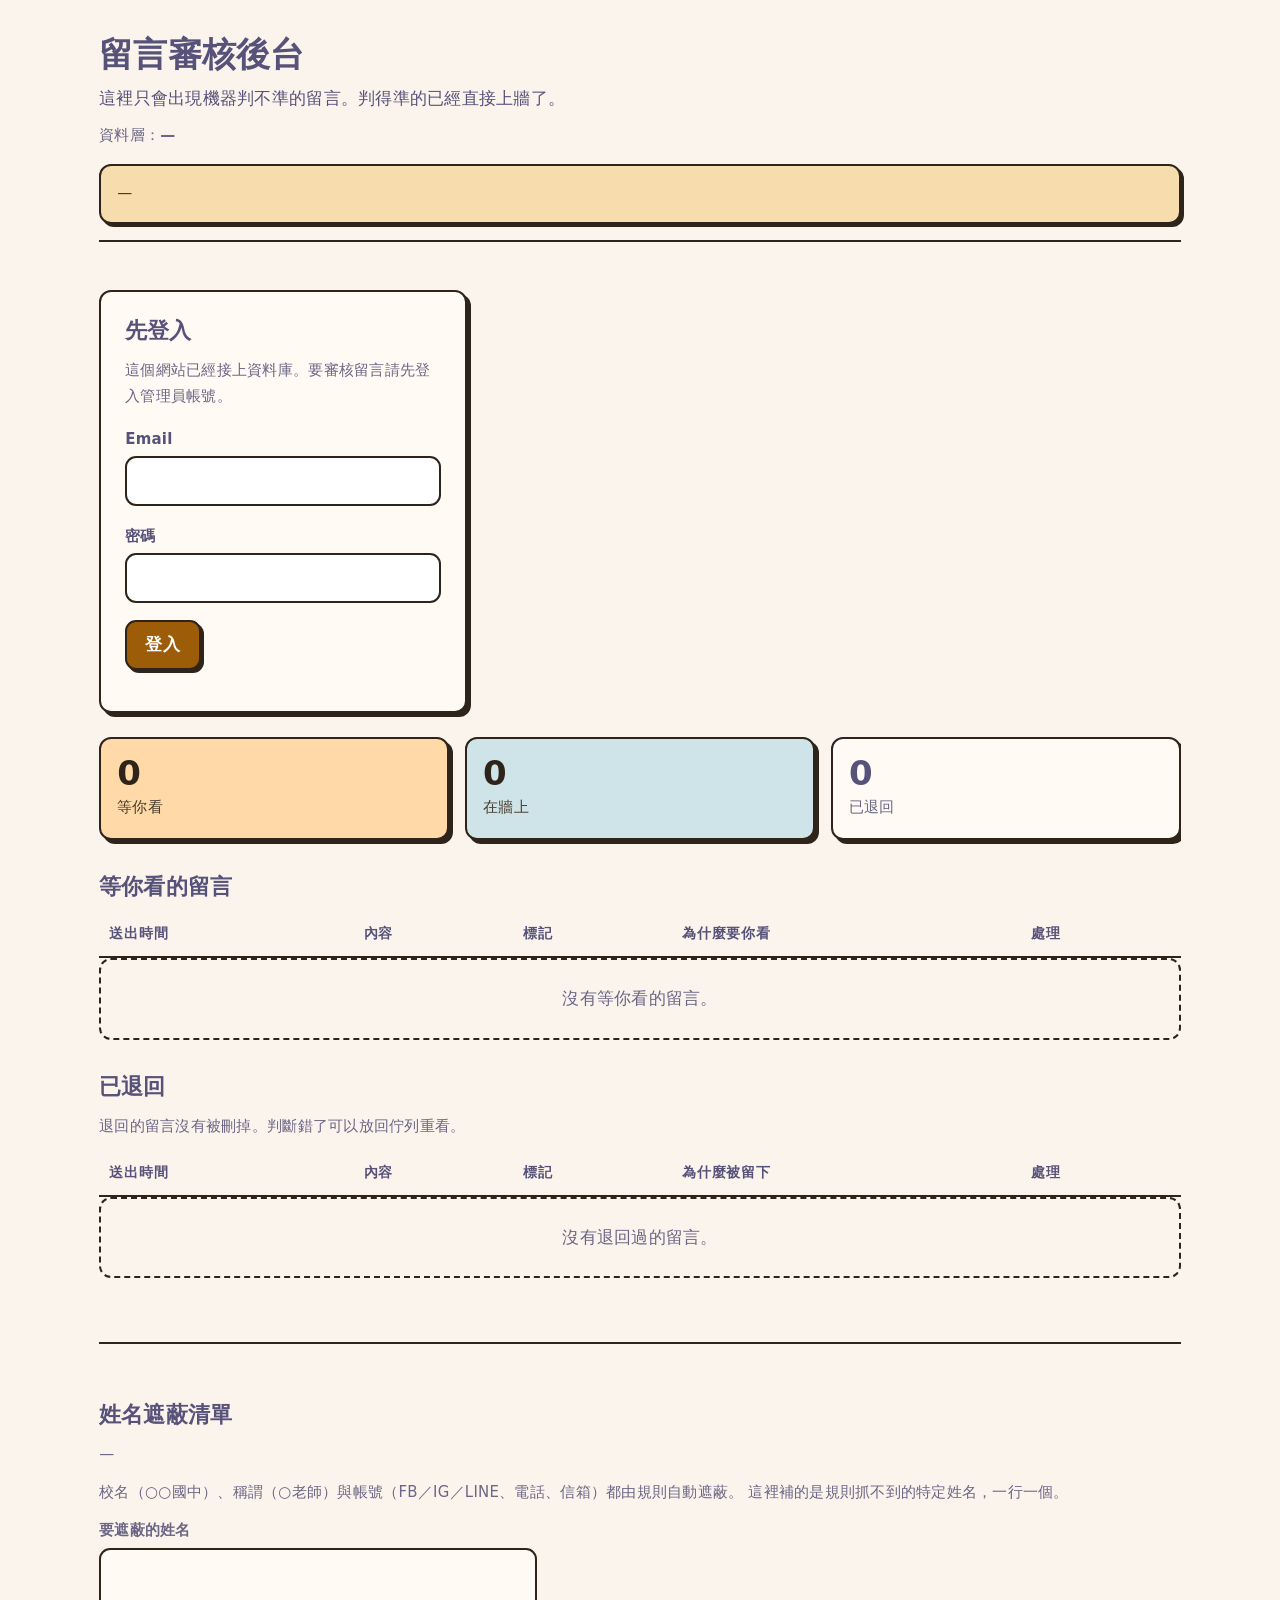
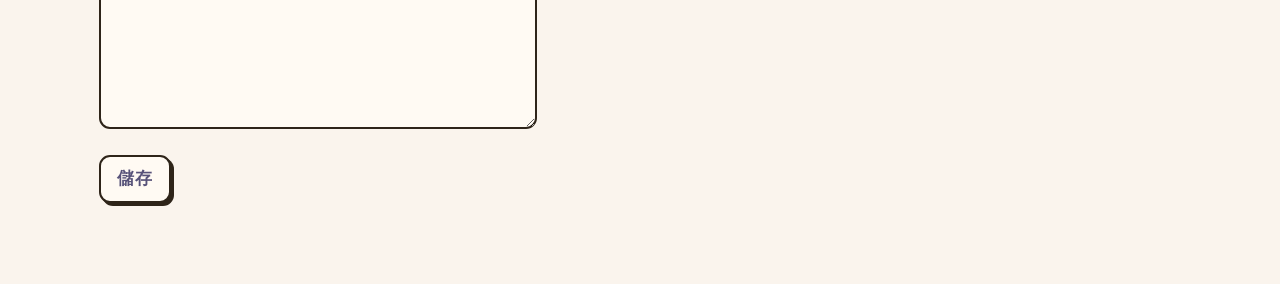
==== commit 1baf395b: "接上共用資料庫 留言不再只存在投稿者自己的瀏覽器：現在會送到伺服器，經過守門與自動審核 之後存進共用資料庫。判得準的直接上牆，判不準的進後台佇列。  帳號、電話、email、身分證在伺服器端遮掉再入庫" ====
--- a/admin-k7m2x9.html
+++ b/admin-k7m2x9.html
@@ -8,8 +8,8 @@
 <!-- CSP 用 meta 而不是只靠 _headers：_headers 是 Cloudflare Pages 專用，
      GitHub Pages 完全不讀它（實測線上 404），CSP 因此不會生效。
      meta 版換到任何靜態主機都有效，兩者並存不衝突。 -->
-<meta http-equiv="Content-Security-Policy" content="default-src 'self'; img-src 'self' data: blob:; style-src 'self' 'unsafe-inline'; script-src 'self'; connect-src 'self'; font-src 'self'; base-uri 'self'; form-action 'self'">
-<link rel="stylesheet" href="styles.css?v=0d4d26f8">
+<meta http-equiv="Content-Security-Policy" content="default-src 'self'; img-src 'self' data: blob:; style-src 'self' 'unsafe-inline'; script-src 'self'; connect-src 'self' https://xppcelhclohxdkzwijbm.supabase.co; font-src 'self'; base-uri 'self'; form-action 'self'">
+<link rel="stylesheet" href="styles.css?v=7e4b2a97">
 </head>
 <body class="admin">
 
@@ -24,6 +24,19 @@
 </header>
 
 <main>
+  <!-- 接上真後端時才會出現。⛔ 沒有登入的話，後端一上線任何人都能
+       通過／退回（人類關卡 ABW-AUTH）。 -->
+  <form class="admin-login" data-admin="login" hidden>
+    <h2>先登入</h2>
+    <p class="admin-note">這個網站已經接上資料庫。要審核留言請先登入管理員帳號。</p>
+    <p><label for="ad-email">Email</label>
+       <input id="ad-email" type="email" autocomplete="username" required></p>
+    <p><label for="ad-pw">密碼</label>
+       <input id="ad-pw" type="password" autocomplete="current-password" required></p>
+    <p><button type="submit">登入</button></p>
+    <p class="notice" data-admin="login-note" hidden></p>
+  </form>
+
   <ul class="admin-stats" aria-label="目前狀態">
     <li class="admin-stat admin-stat--wait"><b data-admin="count">0</b><span>等你看</span></li>
     <li class="admin-stat admin-stat--live"><b data-admin="count-approved">0</b><span>在牆上</span></li>
@@ -71,13 +84,15 @@
   </section>
 </main>
 
-<script src="content.js?v=0d4d26f8"></script>
-<script src="js/prefs.js?v=0d4d26f8"></script>
-<script src="js/schema.js?v=0d4d26f8"></script>
-<script src="js/keywords.js?v=0d4d26f8"></script>
-<script src="js/data-provider.js?v=0d4d26f8"></script>
-<script src="js/guard.js?v=0d4d26f8"></script>
-<script src="js/triage.js?v=0d4d26f8"></script>
-<script src="js/admin.js?v=0d4d26f8"></script>
+<script src="js/config.js?v=7e4b2a97"></script>
+<script src="content.js?v=7e4b2a97"></script>
+<script src="js/prefs.js?v=7e4b2a97"></script>
+<script src="js/schema.js?v=7e4b2a97"></script>
+<script src="js/keywords.js?v=7e4b2a97"></script>
+<script src="js/data-provider.js?v=7e4b2a97"></script>
+<script src="js/supabase-provider.js?v=7e4b2a97"></script>
+<script src="js/guard.js?v=7e4b2a97"></script>
+<script src="js/triage.js?v=7e4b2a97"></script>
+<script src="js/admin.js?v=7e4b2a97"></script>
 </body>
 </html>
--- a/styles.css
+++ b/styles.css
@@ -2692,3 +2692,25 @@
   box-shadow: 3px 3px 0 var(--edge);
 }
 .admin-scope[data-state="server"] { background: var(--warm); color: #fff; }
+
+/* 後台登入。⛔ 沒有登入的話，後端一上線任何人都能通過／退回。 */
+.admin-login {
+  max-width: 34ch;
+  margin: var(--sp-4) 0;
+  padding: var(--sp-4);
+  border: 2px solid var(--edge);
+  border-radius: 12px;
+  background: var(--card);
+  box-shadow: 4px 4px 0 var(--edge);
+}
+.admin-login h2 { margin-top: 0; }
+.admin-login label { display: block; font-size: var(--fs-4); font-weight: 700; margin-bottom: 4px; }
+.admin-login input {
+  width: 100%; padding: 8px 11px; font: inherit;
+  border: 2px solid var(--edge); border-radius: 11px; background: #fff; color: var(--ink);
+}
+.admin-login button {
+  border: 2px solid var(--edge); border-radius: 11px;
+  background: var(--warm); color: #fff; font: inherit; font-weight: 700;
+  padding: 8px 18px; cursor: pointer; box-shadow: 3px 3px 0 var(--edge);
+}
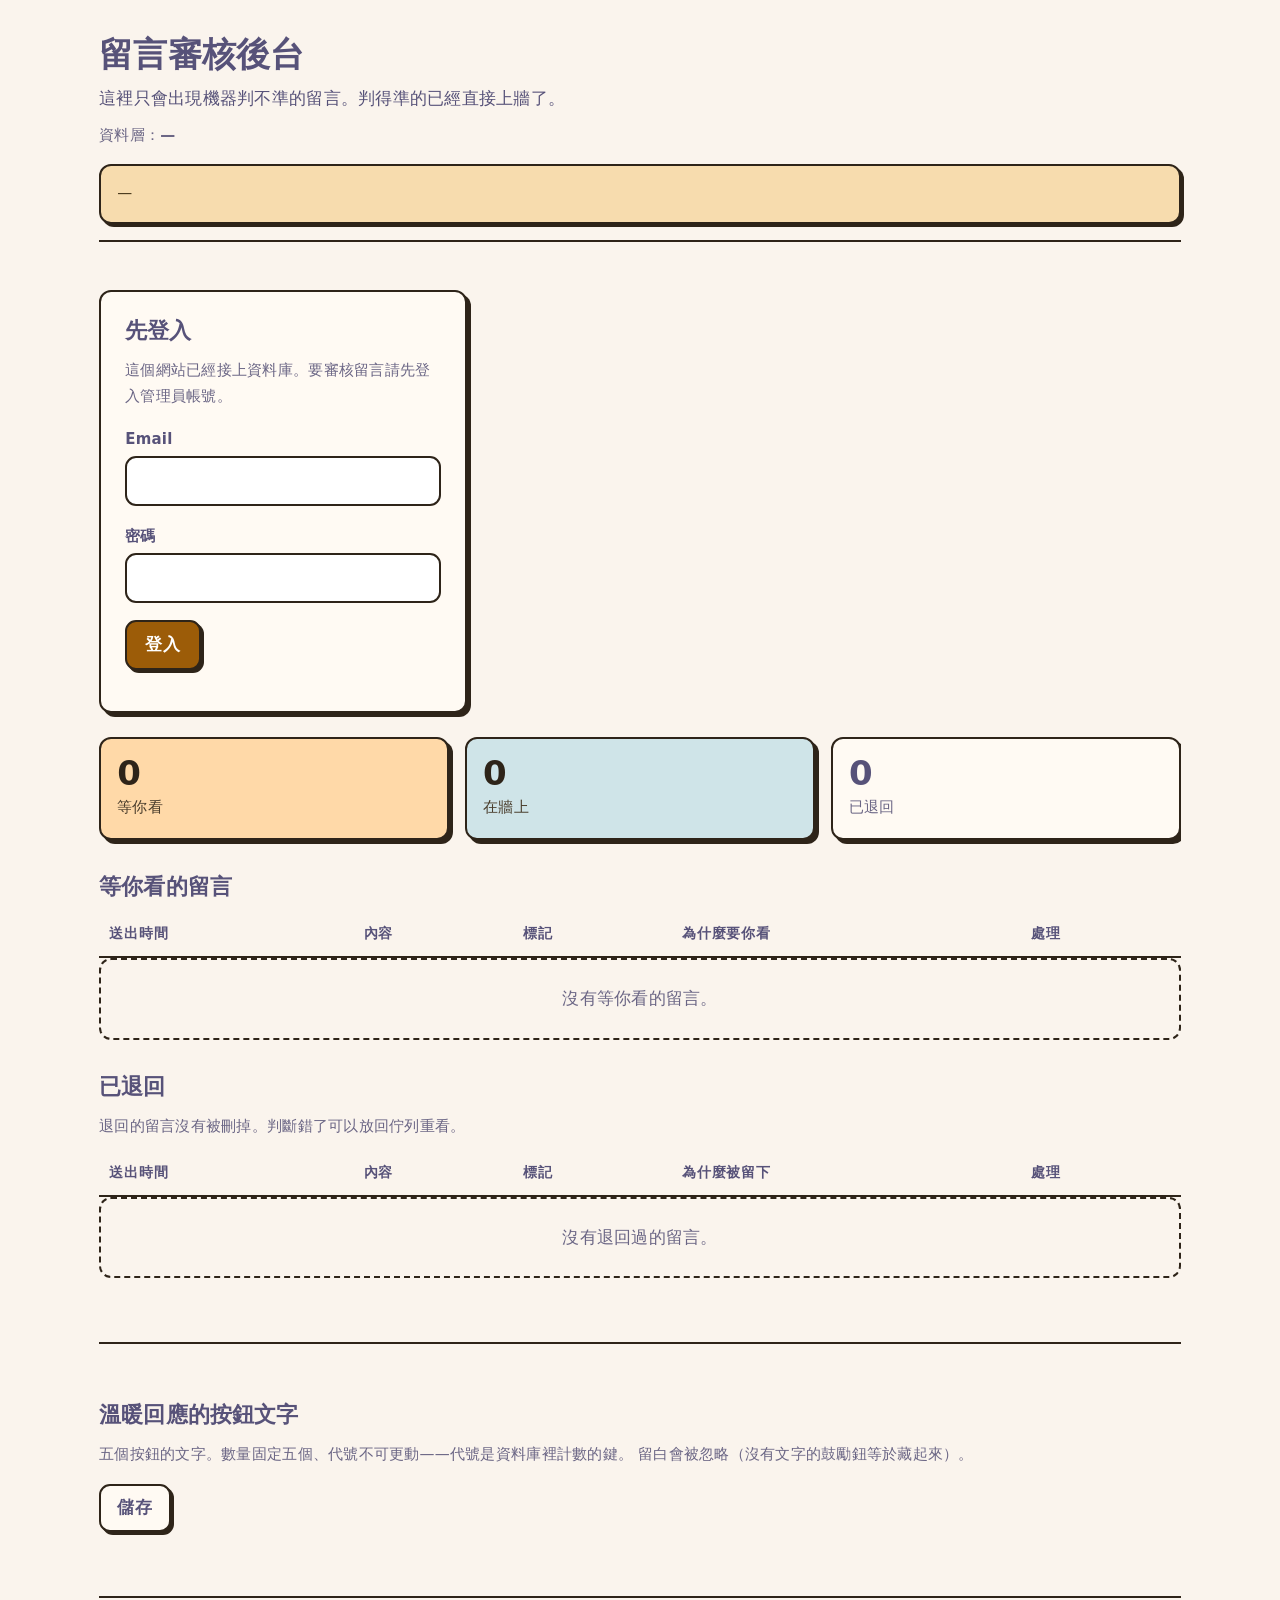
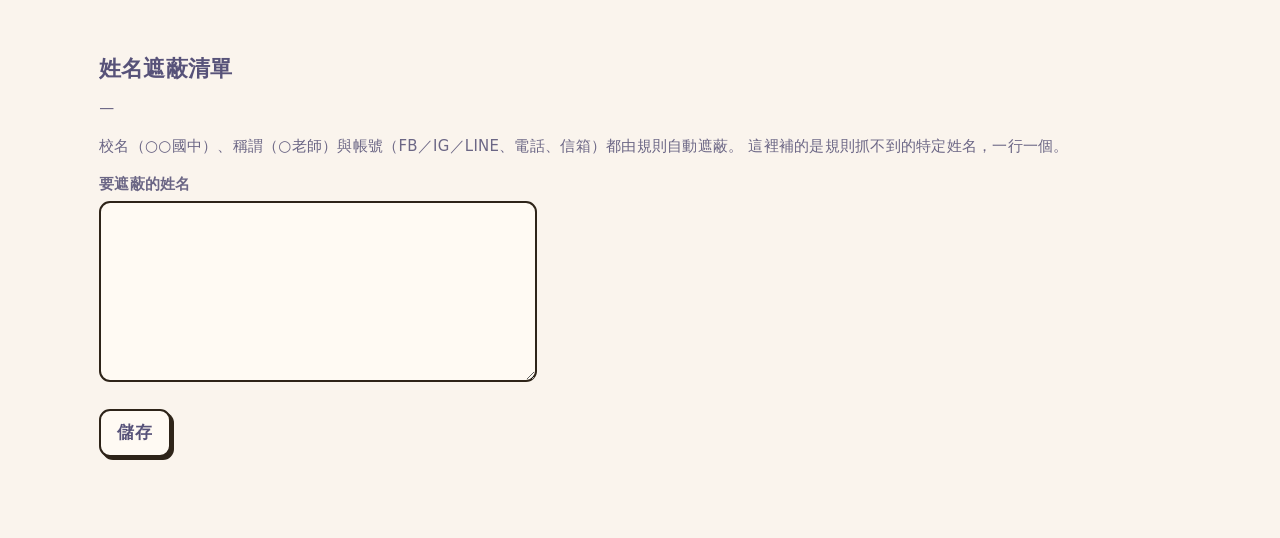
==== commit efebc5c6: "後台可改溫暖回應的按鈕文字 🤖 Generated with [Claude Code](https://claude.com/claude-code)" ====
--- a/admin-k7m2x9.html
+++ b/admin-k7m2x9.html
@@ -9,7 +9,7 @@
      GitHub Pages 完全不讀它（實測線上 404），CSP 因此不會生效。
      meta 版換到任何靜態主機都有效，兩者並存不衝突。 -->
 <meta http-equiv="Content-Security-Policy" content="default-src 'self'; img-src 'self' data: blob:; style-src 'self' 'unsafe-inline'; script-src 'self'; connect-src 'self' https://xppcelhclohxdkzwijbm.supabase.co; font-src 'self'; base-uri 'self'; form-action 'self'">
-<link rel="stylesheet" href="styles.css?v=7e4b2a97">
+<link rel="stylesheet" href="styles.css?v=9450dbf8">
 </head>
 <body class="admin">
 
@@ -70,6 +70,20 @@
     <p class="admin-empty" data-admin="rejected-empty">沒有退回過的留言。</p>
   </section>
 
+  <section class="kw-section" aria-labelledby="rx-h">
+    <h2 id="rx-h">溫暖回應的按鈕文字</h2>
+    <!-- ⛔ 只能改文字，不能改數量也不能改代號：
+         代號是資料庫裡計數的鍵，換掉等於所有既有的溫暖次數對不上；
+         五個是產品裁定（2026-08-17），排行與自由留言都不做。 -->
+    <p class="admin-note">五個按鈕的文字。數量固定五個、代號不可更動——代號是資料庫裡計數的鍵。
+      留白會被忽略（沒有文字的鼓勵鈕等於藏起來）。</p>
+    <form data-admin="rx-form">
+      <div data-admin="rx-fields"></div>
+      <p><button type="submit">儲存</button></p>
+    </form>
+    <p class="notice" data-admin="rx-note" hidden></p>
+  </section>
+
   <section class="kw-section" aria-labelledby="k-h">
     <h2 id="k-h">姓名遮蔽清單</h2>
     <p class="admin-note" data-admin="kw-summary">—</p>
@@ -84,15 +98,16 @@
   </section>
 </main>
 
-<script src="js/config.js?v=7e4b2a97"></script>
-<script src="content.js?v=7e4b2a97"></script>
-<script src="js/prefs.js?v=7e4b2a97"></script>
-<script src="js/schema.js?v=7e4b2a97"></script>
-<script src="js/keywords.js?v=7e4b2a97"></script>
-<script src="js/data-provider.js?v=7e4b2a97"></script>
-<script src="js/supabase-provider.js?v=7e4b2a97"></script>
-<script src="js/guard.js?v=7e4b2a97"></script>
-<script src="js/triage.js?v=7e4b2a97"></script>
-<script src="js/admin.js?v=7e4b2a97"></script>
+<script src="js/config.js?v=9450dbf8"></script>
+<script src="content.js?v=9450dbf8"></script>
+<script src="js/prefs.js?v=9450dbf8"></script>
+<script src="js/schema.js?v=9450dbf8"></script>
+<script src="js/keywords.js?v=9450dbf8"></script>
+<script src="js/data-provider.js?v=9450dbf8"></script>
+<script src="js/supabase-provider.js?v=9450dbf8"></script>
+<script src="js/content-merge.js?v=9450dbf8"></script>
+<script src="js/guard.js?v=9450dbf8"></script>
+<script src="js/triage.js?v=9450dbf8"></script>
+<script src="js/admin.js?v=9450dbf8"></script>
 </body>
 </html>
--- a/styles.css
+++ b/styles.css
@@ -2714,3 +2714,64 @@
   background: var(--warm); color: #fff; font: inherit; font-weight: 700;
   padding: 8px 18px; cursor: pointer; box-shadow: 3px 3px 0 var(--edge);
 }
+
+/* ---- 溫暖通知（2026-09-02）----
+ * 有人給了你的話一句鼓勵時跳出來。⛔ 不做紅點也不做未讀數字：
+ * 這面牆上的人不需要再多一個要清空的東西。出現一次，幾秒後自己走。
+ */
+.warmth-toasts {
+  position: fixed;
+  left: 50%;
+  bottom: 92px;
+  transform: translateX(-50%);
+  z-index: 60;
+  display: flex;
+  flex-direction: column;
+  gap: 8px;
+  align-items: center;
+  pointer-events: none;   /* ⛔ 不可以擋住底下的輸入框 */
+  width: min(92vw, 30rem);
+}
+.warmth-toast {
+  padding: 11px 18px;
+  border: 2px solid var(--edge);
+  border-radius: var(--radius-pill);
+  background: var(--warm);
+  color: #fff;                       /* --warm 上 5.32:1 */
+  font-size: var(--fs-4);
+  font-weight: 700;
+  line-height: 1.4;
+  text-align: center;
+  box-shadow: 4px 4px 0 var(--edge);
+  opacity: 0;
+  transform: translateY(10px);
+  transition: opacity 0.28s ease, transform 0.28s ease;
+}
+.warmth-toast.is-in { opacity: 1; transform: translateY(0); }
+
+@media (prefers-reduced-motion: reduce) {
+  /* 位移拿掉，但淡入留著——完全不動的話它會突然出現，反而更嚇人 */
+  .warmth-toast { transform: none; transition: opacity 0.28s ease; }
+  .warmth-toast.is-in { transform: none; }
+}
+
+/* ================================================================
+ * 手機版修正（2026-09-02）
+ * ⛔ 這是第一次真的看手機版。實測 375x812：求助浮動鈕蓋住「送出」鈕
+ *    52x28px——蓋掉超過一半，主要動作在手機上被擋住。
+ *    整輪粗獷風改版都沒看過手機，這種錯只有把畫面叫出來才看得到。
+ * ================================================================ */
+@media (max-width: 900px) {
+  /* 求助鈕移到輸入列**上方**。
+   * ⛔ 不可以只是縮小或移到左邊：左邊會蓋到輸入框，縮小會讓最需要它的人
+   *    更難按到。它必須整顆在輸入列之上。
+   * 64px = tab bar，68px = 輸入列，10px = 間距。 */
+  .shell-help {
+    /* 22px 而不是 10px：硬邊投影會多佔 4px，10px 時實測仍壓在送出鈕上緣 8px。
+     * ⛔ 這裡要留的是「投影也不重疊」的距離，不是「方框剛好不重疊」。 */
+    bottom: calc(64px + 68px + 22px + env(safe-area-inset-bottom, 0px));
+  }
+
+  /* 通知也要墊高，否則會被輸入列與 tab bar 蓋掉 */
+  .warmth-toasts { bottom: calc(64px + 68px + 76px + env(safe-area-inset-bottom, 0px)); }
+}
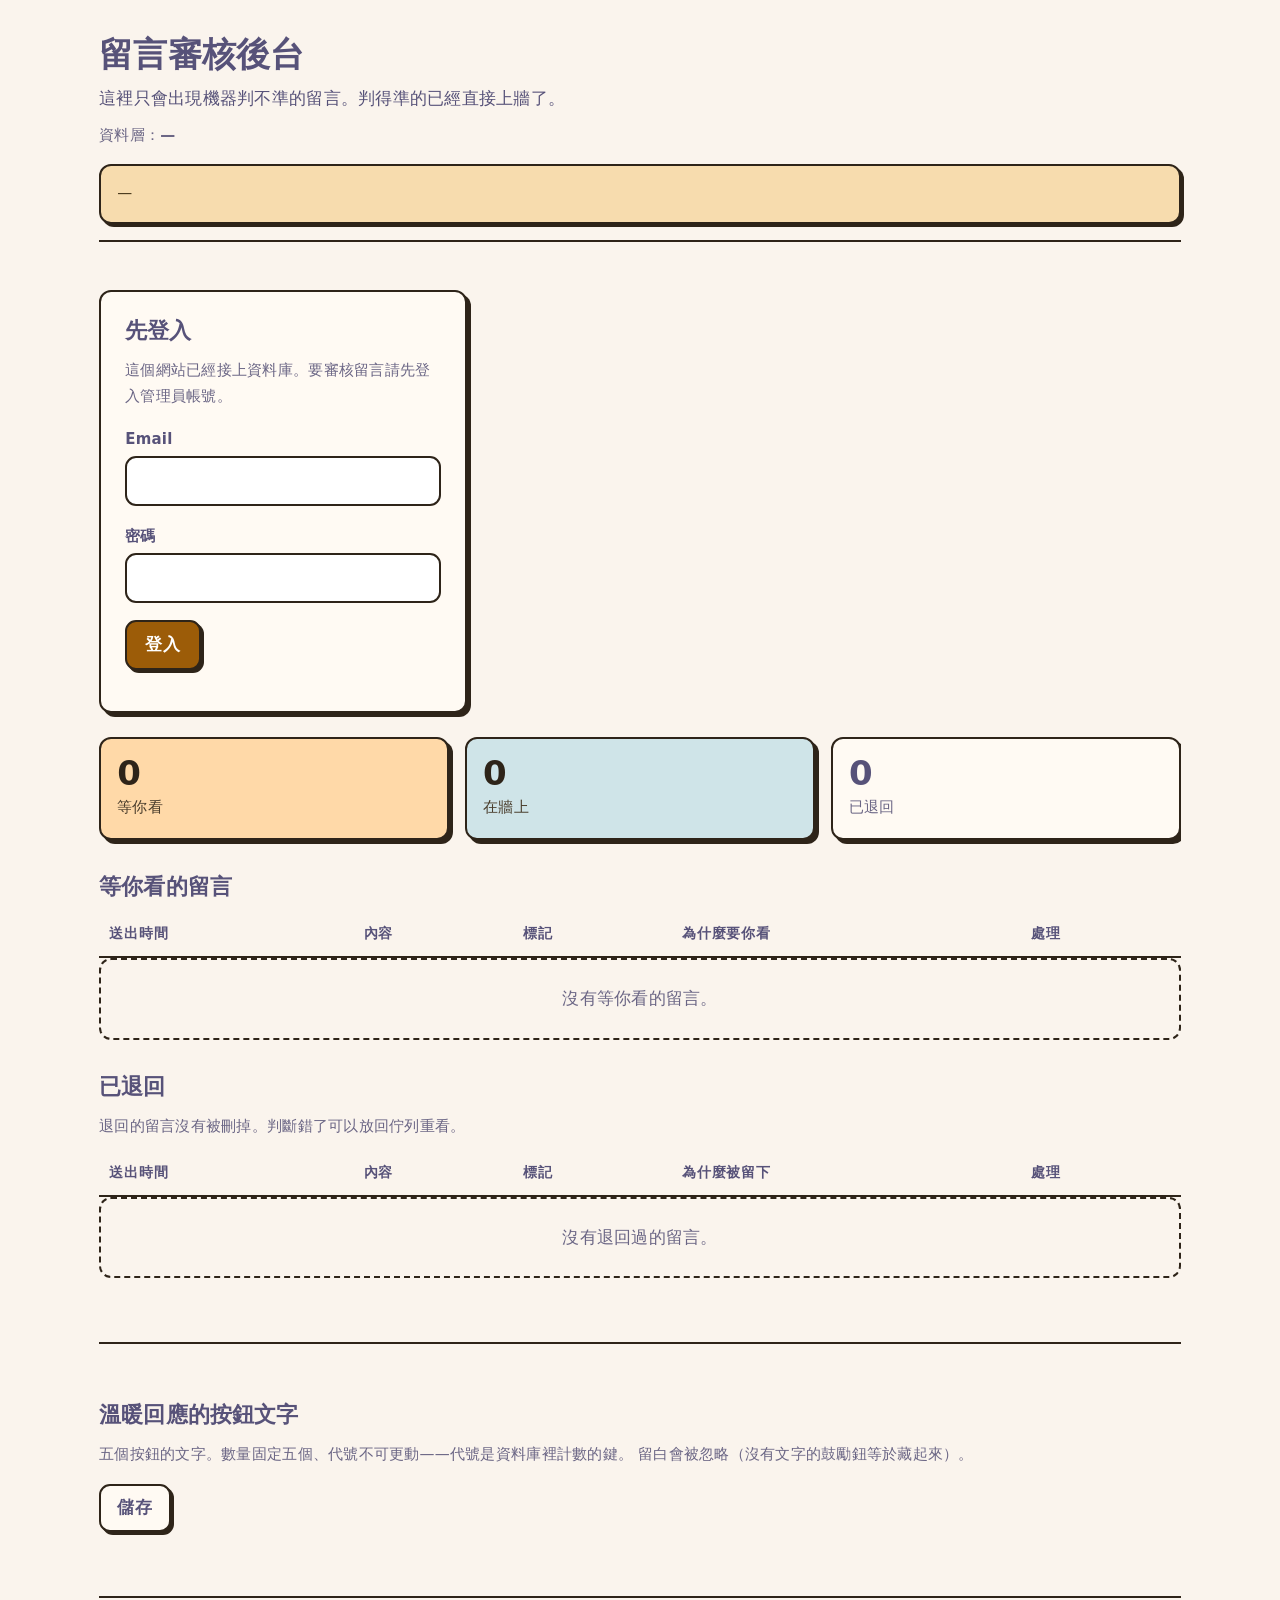
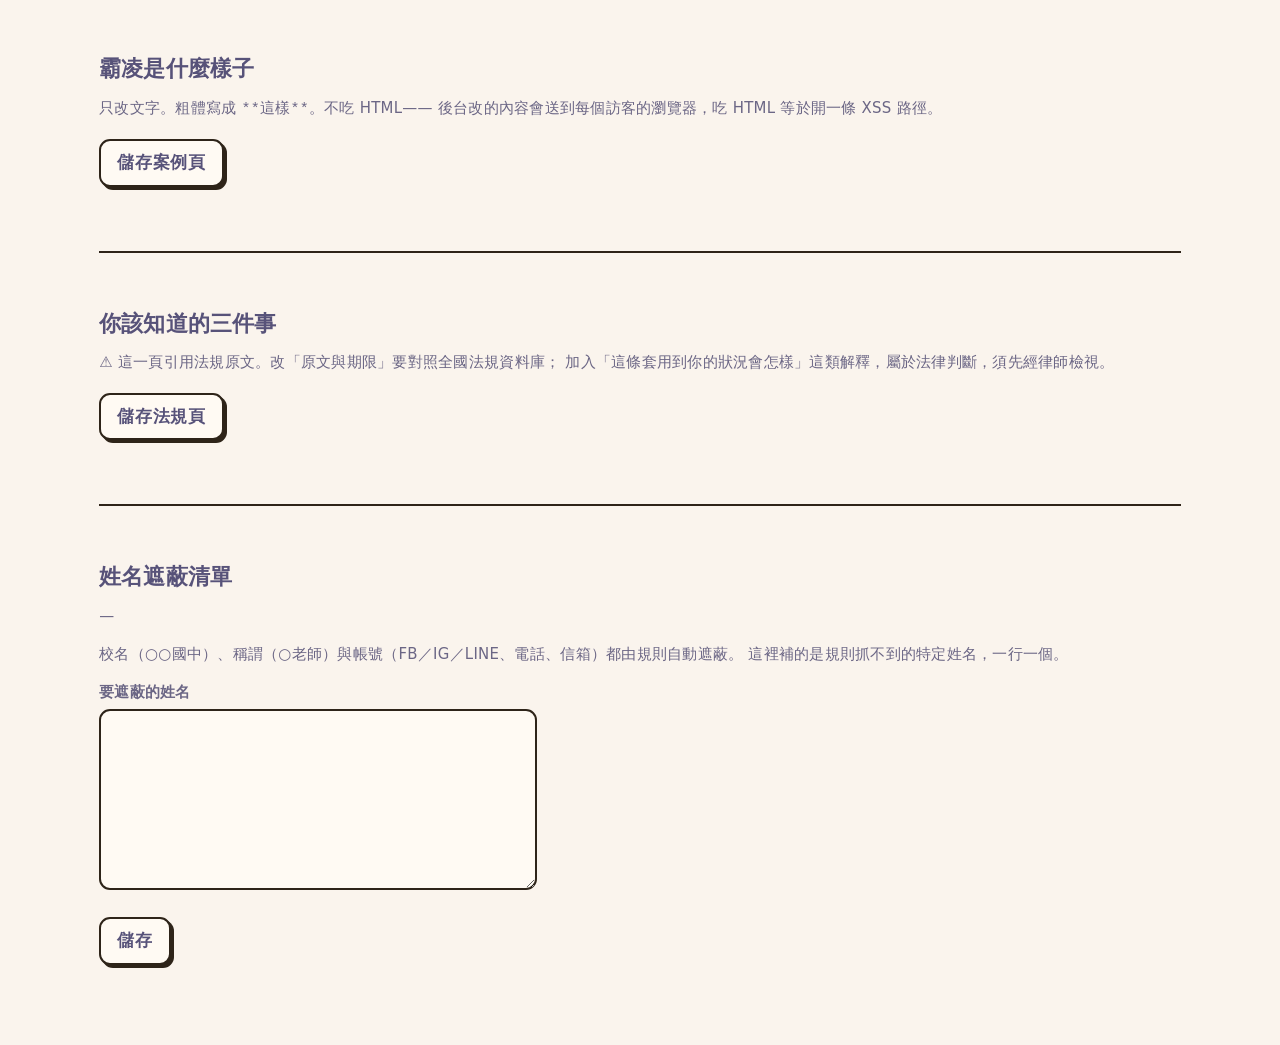
==== commit 9e81f223: "後台可改案例頁與法規頁 四項到齊：留言審核、溫暖回應按鈕文字、霸凌是什麼樣子、你該知道的三件事。  ⛔ 後台內容一律純文字不吃 HTML，粗體用 **這樣**，渲染時建 DOM 節點。  🤖 Gene" ====
--- a/admin-k7m2x9.html
+++ b/admin-k7m2x9.html
@@ -9,7 +9,7 @@
      GitHub Pages 完全不讀它（實測線上 404），CSP 因此不會生效。
      meta 版換到任何靜態主機都有效，兩者並存不衝突。 -->
 <meta http-equiv="Content-Security-Policy" content="default-src 'self'; img-src 'self' data: blob:; style-src 'self' 'unsafe-inline'; script-src 'self'; connect-src 'self' https://xppcelhclohxdkzwijbm.supabase.co; font-src 'self'; base-uri 'self'; form-action 'self'">
-<link rel="stylesheet" href="styles.css?v=9450dbf8">
+<link rel="stylesheet" href="styles.css?v=dcc0fc10">
 </head>
 <body class="admin">
 
@@ -84,6 +84,34 @@
     <p class="notice" data-admin="rx-note" hidden></p>
   </section>
 
+  <section class="kw-section" aria-labelledby="cs-h">
+    <h2 id="cs-h">霸凌是什麼樣子</h2>
+    <!-- ⛔ 只改字。錨點 id、區塊型別、插圖都不可從這裡改：
+         id 是目錄與外部連結指向的位置；型別決定版面，而版面裡藏著可及性
+         與對比的裁定；插圖是可執行的標記，不是文案。 -->
+    <p class="admin-note">只改文字。粗體寫成 <code>**這樣**</code>。不吃 HTML——
+      後台改的內容會送到每個訪客的瀏覽器，吃 HTML 等於開一條 XSS 路徑。</p>
+    <form data-admin="cases-form">
+      <div data-admin="cases-fields"></div>
+      <p><button type="submit">儲存案例頁</button></p>
+    </form>
+    <p class="notice" data-admin="cases-note" hidden></p>
+  </section>
+
+  <section class="kw-section" aria-labelledby="lw-h">
+    <h2 id="lw-h">你該知道的三件事</h2>
+    <!-- ⛔ 這一頁的內容是法規。引用條文原文不涉著作權，但把條文解釋、
+         涵攝到具體情境是法律判斷，需要律師檢視（law.signedOff 仍為 false）。
+         改這裡之前先確認你在改的是「原文與程序事實」還是「解釋」。 -->
+    <p class="admin-note">⚠️ 這一頁引用法規原文。改「原文與期限」要對照全國法規資料庫；
+      加入「這條套用到你的狀況會怎樣」這類解釋，屬於法律判斷，須先經律師檢視。</p>
+    <form data-admin="law-form">
+      <div data-admin="law-fields"></div>
+      <p><button type="submit">儲存法規頁</button></p>
+    </form>
+    <p class="notice" data-admin="law-note" hidden></p>
+  </section>
+
   <section class="kw-section" aria-labelledby="k-h">
     <h2 id="k-h">姓名遮蔽清單</h2>
     <p class="admin-note" data-admin="kw-summary">—</p>
@@ -98,16 +126,18 @@
   </section>
 </main>
 
-<script src="js/config.js?v=9450dbf8"></script>
-<script src="content.js?v=9450dbf8"></script>
-<script src="js/prefs.js?v=9450dbf8"></script>
-<script src="js/schema.js?v=9450dbf8"></script>
-<script src="js/keywords.js?v=9450dbf8"></script>
-<script src="js/data-provider.js?v=9450dbf8"></script>
-<script src="js/supabase-provider.js?v=9450dbf8"></script>
-<script src="js/content-merge.js?v=9450dbf8"></script>
-<script src="js/guard.js?v=9450dbf8"></script>
-<script src="js/triage.js?v=9450dbf8"></script>
-<script src="js/admin.js?v=9450dbf8"></script>
+<script src="js/config.js?v=dcc0fc10"></script>
+<script src="content.js?v=dcc0fc10"></script>
+<script src="js/prefs.js?v=dcc0fc10"></script>
+<script src="js/schema.js?v=dcc0fc10"></script>
+<script src="js/keywords.js?v=dcc0fc10"></script>
+<script src="js/data-provider.js?v=dcc0fc10"></script>
+<script src="js/supabase-provider.js?v=dcc0fc10"></script>
+<script src="js/content-merge.js?v=dcc0fc10"></script>
+<script src="js/pages.js?v=dcc0fc10"></script>
+<script src="js/guard.js?v=dcc0fc10"></script>
+<script src="js/triage.js?v=dcc0fc10"></script>
+<script src="js/admin-content.js?v=dcc0fc10"></script>
+<script src="js/admin.js?v=dcc0fc10"></script>
 </body>
 </html>
--- a/styles.css
+++ b/styles.css
@@ -2775,3 +2775,23 @@
   /* 通知也要墊高，否則會被輸入列與 tab bar 蓋掉 */
   .warmth-toasts { bottom: calc(64px + 68px + 76px + env(safe-area-inset-bottom, 0px)); }
 }
+
+/* 後台的內容編輯區塊 */
+.admin-block {
+  border: 2px solid var(--edge);
+  border-radius: 12px;
+  padding: var(--sp-3) var(--sp-3) var(--sp-1);
+  margin: 0 0 var(--sp-3);
+  background: var(--card);
+  box-shadow: 3px 3px 0 var(--edge);
+}
+.admin-block legend { font-weight: 700; padding: 0 8px; font-size: var(--fs-4); }
+.admin-block label { display: block; font-size: var(--fs-5); font-weight: 700; margin-bottom: 3px; }
+.admin-block input, .admin-block textarea {
+  width: 100%; max-width: 60ch; padding: 7px 10px; font: inherit; font-size: var(--fs-4);
+  border: 2px solid var(--edge); border-radius: 9px; background: #fff; color: var(--ink);
+}
+.admin-block-type {
+  margin: var(--sp-3) 0 4px; font-size: var(--fs-5); font-weight: 700;
+  color: var(--ink-soft); letter-spacing: 0.06em;
+}
